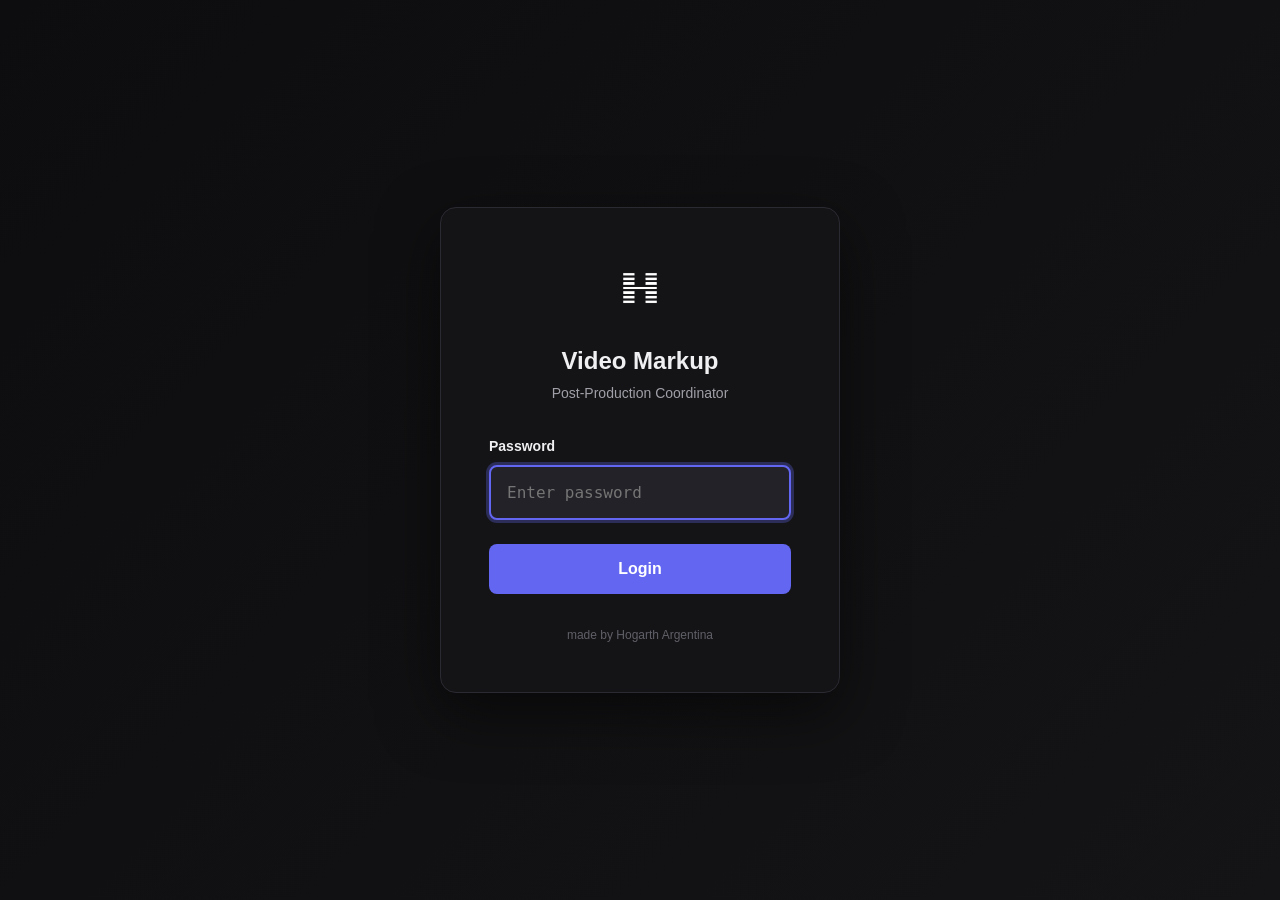
==== index.html @ db8a1528 "Update credit text to 'made by Hogarth Argentina' - Simplified credit from 'Production Team - Hogart" ====
<!DOCTYPE html>
<html lang="en">
<head>
    <meta charset="UTF-8">
    <meta name="viewport" content="width=device-width, initial-scale=1.0">
    <title>Video Markup - Post-Production Coordinator</title>
    
    <!-- Favicon -->
    <link rel="icon" type="image/png" href="HogarthIsologo.png">
    
    <!-- Fonts (Local) -->
    <link rel="stylesheet" href="css/fonts.css">
    
    <!-- Styles -->
    <link rel="stylesheet" href="css/main.css">
    <link rel="stylesheet" href="css/video-player.css">
    <link rel="stylesheet" href="css/snapshot-cards.css">
    <link rel="stylesheet" href="css/drawing-tools.css">
</head>
<body>
    <!-- Login Overlay -->
    <div id="loginOverlay" class="login-overlay" hidden>
        <div class="login-container">
            <div class="login-header">
                <img src="HogarthIsologo.png" alt="Hogarth" class="login-logo">
                <h1>Video Markup</h1>
                <p>Post-Production Coordinator</p>
            </div>
            <form id="loginForm" class="login-form">
                <div class="login-field">
                    <label for="loginPassword">Password</label>
                    <input 
                        type="password" 
                        id="loginPassword" 
                        placeholder="Enter password" 
                        autocomplete="current-password"
                        required
                    >
                </div>
                <div id="loginError" class="login-error" style="display: none;"></div>
                <button type="submit" id="loginBtn" class="login-btn">Login</button>
            </form>
            <div class="login-footer">
                <p>made by Hogarth Argentina</p>
            </div>
        </div>
    </div>

    <!-- App Content (Hidden until authenticated) -->
    <div id="appContent" hidden>
    <!-- Header -->
    <header class="app-header">
        <div class="header-left">
            <div class="logo">
                <img src="HogarthIsologo.png" alt="Hogarth" class="logo-img">
                <span>Video Markup</span>
            </div>
            <div class="project-dropdown" id="projectDropdown">
                <button class="project-dropdown-btn" id="projectDropdownBtn">
                    <span class="project-name" id="projectName">No project loaded</span>
                    <svg viewBox="0 0 24 24" fill="none" stroke="currentColor" stroke-width="2">
                        <polyline points="6 9 12 15 18 9"></polyline>
                    </svg>
                </button>
                <div class="project-dropdown-menu" id="projectDropdownMenu" hidden>
                    <div class="dropdown-header">Projects</div>
                    <div class="dropdown-list" id="projectList">
                        <div class="dropdown-empty">No saved projects</div>
                    </div>
                    <div class="dropdown-divider"></div>
                    <button class="dropdown-item dropdown-item-new" id="newProjectBtn">
                        <svg viewBox="0 0 24 24" fill="none" stroke="currentColor" stroke-width="2">
                            <line x1="12" y1="5" x2="12" y2="19"></line>
                            <line x1="5" y1="12" x2="19" y2="12"></line>
                        </svg>
                        New Project
                    </button>
                </div>
            </div>
            <div class="video-metadata" id="videoMetadata" hidden>
                <span class="metadata-item" id="metadataResolution"></span>
                <span class="metadata-item" id="metadataAspectRatio"></span>
                <span class="metadata-item" id="metadataFps"></span>
                <span class="metadata-item" id="metadataChannels"></span>
                <span class="metadata-item" id="metadataSize"></span>
                <span class="metadata-item" id="metadataCodec"></span>
            </div>
        </div>
        <div class="header-right">
            <span class="header-credit">made by Hogarth Argentina</span>
            <button class="btn btn-secondary" id="faqBtn">
                <svg viewBox="0 0 24 24" fill="none" stroke="currentColor" stroke-width="2">
                    <circle cx="12" cy="12" r="10"></circle>
                    <path d="M9.09 9a3 3 0 0 1 5.82 1c0 2-3 2-3 4"></path>
                    <line x1="12" y1="17" x2="12.01" y2="17"></line>
                </svg>
                FAQ
            </button>
            <button class="btn btn-secondary" id="editTagsBtn">
                <svg viewBox="0 0 24 24" fill="none" stroke="currentColor" stroke-width="2">
                    <path d="M20.59 13.41l-7.17 7.17a2 2 0 0 1-2.83 0L2 12V2h10l8.59 8.59a2 2 0 0 1 0 2.82z"></path>
                    <line x1="7" y1="7" x2="7.01" y2="7"></line>
                </svg>
                Tags
            </button>
            <span class="header-divider"></span>
            <button class="btn btn-secondary" id="importProjectBtn" title="Import a shared project (.zip)">
                <svg viewBox="0 0 24 24" fill="none" stroke="currentColor" stroke-width="2">
                    <path d="M21 15v4a2 2 0 0 1-2 2H5a2 2 0 0 1-2-2v-4"></path>
                    <polyline points="7 10 12 15 17 10"></polyline>
                    <line x1="12" y1="15" x2="12" y2="3"></line>
                </svg>
                Import
            </button>
            <input type="file" id="importProjectInput" accept=".zip" hidden>
            <button class="btn btn-secondary" id="exportProjectBtn" disabled title="Export project as .zip to share">
                <svg viewBox="0 0 24 24" fill="none" stroke="currentColor" stroke-width="2">
                    <path d="M21 15v4a2 2 0 0 1-2 2H5a2 2 0 0 1-2-2v-4"></path>
                    <polyline points="17 8 12 3 7 8"></polyline>
                    <line x1="12" y1="3" x2="12" y2="15"></line>
                </svg>
                Share
            </button>
            <span class="header-divider"></span>
            <button class="btn btn-primary" id="exportPdfBtn" disabled>
                <svg viewBox="0 0 24 24" fill="none" stroke="currentColor" stroke-width="2">
                    <path d="M14 2H6a2 2 0 0 0-2 2v16a2 2 0 0 0 2 2h12a2 2 0 0 0 2-2V8z"></path>
                    <polyline points="14 2 14 8 20 8"></polyline>
                    <line x1="16" y1="13" x2="8" y2="13"></line>
                    <line x1="16" y1="17" x2="8" y2="17"></line>
                    <polyline points="10 9 9 9 8 9"></polyline>
                </svg>
                Export PDF
            </button>
        </div>
    </header>

    <!-- Main Content -->
    <main class="app-main">
        <!-- Video Section -->
        <section class="video-section">
            <!-- Upload Area (shown when no video) -->
            <div class="upload-area" id="uploadArea">
                <div class="upload-content">
                    <img src="HogarthIsologo.png" alt="Hogarth" class="upload-icon">
                    <h2>Drop your video here</h2>
                    <p>or click to browse</p>
                    <span class="upload-hint">Supports MP4, WebM, MOV, AVI, ProRes, MKV, and more</span>
                </div>
                <input type="file" id="videoInput" accept="video/*,.avi,.mov,.mp4,.webm,.mkv,.m4v,.mpg,.mpeg,.wmv,.flv,.3gp" hidden>
            </div>

            <!-- Video Player (shown when video loaded) -->
            <div class="video-player-container" id="videoPlayerContainer" hidden>
                <div class="video-top-row">
                    <div class="video-wrapper">
                        <video id="videoPlayer" preload="metadata"></video>
                        <img id="snapshotOverlay" class="snapshot-overlay" hidden>
                        <canvas id="mainDrawingCanvas"></canvas>
                    </div>

                    <!-- Comment panel (between video and snapshots, same height as video area) -->
                    <aside class="comment-between-panel">
                        <div class="panel-label">Comment</div>
                        <div class="quick-comment-bar-enhanced comment-between">
                            <div id="commentInputInline" class="comment-input-rich-full" contenteditable="true" data-placeholder="Leave a comment here..."></div>
                        </div>
                    </aside>
                </div>
                
                <!-- Compact Tool Panels (Always Visible) -->
                <div class="compact-panels-container">
                    <!-- Tools & Actions Panel (Merged) -->
                    <div class="compact-panel panel-tools-actions">
                        <div class="panel-label">Tools & Actions</div>
                        <div class="panel-content">
                            <button class="tool-btn active" data-tool="select" data-tooltip="Select and move objects on the canvas. Click objects to select them, drag to reposition." data-shortcut="V">
                                <svg viewBox="0 0 24 24" fill="none" stroke="currentColor" stroke-width="2">
                                    <path d="M3 3l7.07 16.97 2.51-7.39 7.39-2.51L3 3z"></path>
                                </svg>
                            </button>
                            <button class="tool-btn" data-tool="draw" data-tooltip="Freehand drawing tool. Click and drag to draw lines and sketches." data-shortcut="B">
                                <svg viewBox="0 0 24 24" fill="none" stroke="currentColor" stroke-width="2">
                                    <path d="M12 19l7-7 3 3-7 7-3-3z"></path>
                                    <path d="M18 13l-1.5-7.5L2 2l3.5 14.5L13 18l5-5z"></path>
                                </svg>
                            </button>
                            <button class="tool-btn" data-tool="rect" data-tooltip="Draw rectangles. Click and drag to create rectangular shapes." data-shortcut="R">
                                <svg viewBox="0 0 24 24" fill="none" stroke="currentColor" stroke-width="2">
                                    <rect x="3" y="3" width="18" height="18" rx="2" ry="2"></rect>
                                </svg>
                            </button>
                            <button class="tool-btn" data-tool="circle" data-tooltip="Draw circles and ellipses. Click and drag to create circular shapes." data-shortcut="C">
                                <svg viewBox="0 0 24 24" fill="none" stroke="currentColor" stroke-width="2">
                                    <circle cx="12" cy="12" r="10"></circle>
                                </svg>
                            </button>
                            <button class="tool-btn" data-tool="arrow" data-tooltip="Draw arrows to point at specific areas. Click and drag to create directional arrows." data-shortcut="A">
                                <svg viewBox="0 0 24 24" fill="none" stroke="currentColor" stroke-width="2">
                                    <line x1="5" y1="12" x2="19" y2="12"></line>
                                    <polyline points="12 5 19 12 12 19"></polyline>
                                </svg>
                            </button>
                            <button class="tool-btn" data-tool="text" data-tooltip="Add text annotations. Click anywhere to place text and start typing." data-shortcut="T">
                                <svg viewBox="0 0 24 24" fill="none" stroke="currentColor" stroke-width="2">
                                    <polyline points="4 7 4 4 20 4 20 7"></polyline>
                                    <line x1="12" y1="4" x2="12" y2="20"></line>
                                </svg>
                            </button>
                            <button class="tool-btn" data-tool="eraser" data-tooltip="Delete individual objects. Click on any shape, line, or text to remove it." data-shortcut="E">
                                <svg viewBox="0 0 24 24" fill="none" stroke="currentColor" stroke-width="2">
                                    <path d="M20 20H7L3 16l10-10 7 7-3 3z"></path>
                                    <path d="M7 16l3 3"></path>
                                </svg>
                            </button>
                            
                            <div class="panel-divider"></div>
                            
                            <button class="action-btn-inline" id="uploadReferenceInlineBtn" data-tooltip="Import a reference image to overlay on the video for comparison or tracing.">
                                <svg viewBox="0 0 24 24" fill="none" stroke="currentColor" stroke-width="2">
                                    <rect x="3" y="3" width="18" height="18" rx="2" ry="2"></rect>
                                    <circle cx="8.5" cy="8.5" r="1.5"></circle>
                                    <polyline points="21 15 16 10 5 21"></polyline>
                                </svg>
                            </button>
                            <input type="file" id="referenceImageInputInline" accept="image/*" hidden>
                            <button class="action-btn-inline" id="undoBtnInline" data-tooltip="Undo the last drawing action. Removes the most recently added object.">
                                <svg viewBox="0 0 24 24" fill="none" stroke="currentColor" stroke-width="2">
                                    <path d="M3 7v6h6"></path>
                                    <path d="M21 17a9 9 0 0 0-9-9 9 9 0 0 0-6 2.3L3 13"></path>
                                </svg>
                            </button>
                            <button class="action-btn-inline" id="clearBtnInline" data-tooltip="Clear all drawings and annotations from the current snapshot.">
                                <svg viewBox="0 0 24 24" fill="none" stroke="currentColor" stroke-width="2">
                                    <polyline points="3 6 5 6 21 6"></polyline>
                                    <path d="M19 6v14a2 2 0 0 1-2 2H7a2 2 0 0 1-2-2V6"></path>
                                </svg>
                            </button>
                        </div>
                        <div class="brush-size-inline">
                            <span id="brushSizeValueInline">6</span>px
                            <input type="range" id="brushSizeInline" min="1" max="20" value="6">
                        </div>
                    </div>

                    <!-- Colors Panel -->
                    <div class="compact-panel panel-colors">
                        <div class="panel-label">Colors & Opacity</div>
                        <div class="panel-content">
                            <div class="color-swatches-inline">
                                <button class="color-swatch active" data-color="#ff3b3b" style="background:#ff3b3b" title="Red"></button>
                                <button class="color-swatch" data-color="#ff6b35" style="background:#ff6b35" title="Orange"></button>
                                <button class="color-swatch" data-color="#ffcc00" style="background:#ffcc00" title="Yellow"></button>
                                <button class="color-swatch" data-color="#10dc78" style="background:#10dc78" title="Lime"></button>
                                <button class="color-swatch" data-color="#00d68f" style="background:#00d68f" title="Green"></button>
                                <button class="color-swatch" data-color="#00d4ff" style="background:#00d4ff" title="Cyan"></button>
                                <button class="color-swatch" data-color="#0095ff" style="background:#0095ff" title="Blue"></button>
                                <button class="color-swatch" data-color="#9b59b6" style="background:#9b59b6" title="Purple"></button>
                                <button class="color-swatch" data-color="#ff10f0" style="background:#ff10f0" title="Pink"></button>
                                <button class="color-swatch" data-color="#ffffff" style="background:#ffffff" title="White"></button>
                                <button class="color-swatch" data-color="#999999" style="background:#999999" title="Gray"></button>
                                <button class="color-swatch" data-color="#000000" style="background:#000000" title="Black"></button>
                            </div>
                        </div>
                        <div class="opacity-control">
                            <span>Opacity</span>
                            <input type="range" id="opacitySlider" min="0" max="1" step="0.05" value="1">
                            <span id="opacityValue">100%</span>
                        </div>
                    </div>

                    <!-- Tags & Hours Panel -->
                    <div class="compact-panel panel-tags">
                        <div class="panel-label">Tags & Hours</div>
                        <div class="panel-content">
                            <div class="tags-grid-inline">
                                <div class="tag-item">
                                    <button class="tag-btn" data-tag="vfx">VFX</button>
                                    <input type="number" class="tag-hours-input" data-tag="vfx" placeholder="h" min="0" step="0.5">
                                </div>
                                <div class="tag-item">
                                    <button class="tag-btn" data-tag="roto">Roto</button>
                                    <input type="number" class="tag-hours-input" data-tag="roto" placeholder="h" min="0" step="0.5">
                                </div>
                                <div class="tag-item">
                                    <button class="tag-btn" data-tag="3d">3D</button>
                                    <input type="number" class="tag-hours-input" data-tag="3d" placeholder="h" min="0" step="0.5">
                                </div>
                                <div class="tag-item">
                                    <button class="tag-btn" data-tag="comp">Comp</button>
                                    <input type="number" class="tag-hours-input" data-tag="comp" placeholder="h" min="0" step="0.5">
                                </div>
                                <div class="tag-item">
                                    <button class="tag-btn" data-tag="anim">Anim</button>
                                    <input type="number" class="tag-hours-input" data-tag="anim" placeholder="h" min="0" step="0.5">
                                </div>
                                <div class="tag-item">
                                    <button class="tag-btn" data-tag="lighting">Light</button>
                                    <input type="number" class="tag-hours-input" data-tag="lighting" placeholder="h" min="0" step="0.5">
                                </div>
                                <div class="tag-item">
                                    <button class="tag-btn" data-tag="tracking">Track</button>
                                    <input type="number" class="tag-hours-input" data-tag="tracking" placeholder="h" min="0" step="0.5">
                                </div>
                                <div class="tag-item">
                                    <button class="tag-btn" data-tag="fx">FX</button>
                                    <input type="number" class="tag-hours-input" data-tag="fx" placeholder="h" min="0" step="0.5">
                                </div>
                            </div>
                        </div>
                    </div>

                </div>
                
                <!-- Video Controls -->
                <div class="video-controls">
                    <div class="controls-row">
                        <div class="controls-left">
                            <button class="control-btn" id="prevFrameBtn" data-tooltip="Step backward one frame in the video timeline." data-shortcut="←">
                                <svg viewBox="0 0 24 24" fill="none" stroke="currentColor" stroke-width="2">
                                    <polygon points="19 20 9 12 19 4 19 20"></polygon>
                                    <line x1="5" y1="19" x2="5" y2="5"></line>
                                </svg>
                            </button>
                            <button class="control-btn play-btn" id="playPauseBtn" data-tooltip="Play or pause video playback." data-shortcut="Space">
                                <svg class="play-icon" viewBox="0 0 24 24" fill="none" stroke="currentColor" stroke-width="2">
                                    <polygon points="5 3 19 12 5 21 5 3"></polygon>
                                </svg>
                                <svg class="pause-icon" viewBox="0 0 24 24" fill="none" stroke="currentColor" stroke-width="2" hidden>
                                    <rect x="6" y="4" width="4" height="16"></rect>
                                    <rect x="14" y="4" width="4" height="16"></rect>
                                </svg>
                            </button>
                            <button class="control-btn" id="nextFrameBtn" data-tooltip="Step forward one frame in the video timeline." data-shortcut="→">
                                <svg viewBox="0 0 24 24" fill="none" stroke="currentColor" stroke-width="2">
                                    <polygon points="5 4 15 12 5 20 5 4"></polygon>
                                    <line x1="19" y1="5" x2="19" y2="19"></line>
                                </svg>
                            </button>
                            
                            <div class="controls-divider"></div>
                            
                            <button class="control-btn" id="prevMarkerBtn" data-tooltip="Jump to the previous snapshot marker on the timeline." data-shortcut="Shift+↑">
                                <svg viewBox="0 0 24 24" fill="none" stroke="currentColor" stroke-width="2">
                                    <polyline points="18 15 12 9 6 15"></polyline>
                                </svg>
                            </button>
                            <button class="control-btn" id="nextMarkerBtn" data-tooltip="Jump to the next snapshot marker on the timeline." data-shortcut="Shift+↓">
                                <svg viewBox="0 0 24 24" fill="none" stroke="currentColor" stroke-width="2">
                                    <polyline points="6 9 12 15 18 9"></polyline>
                                </svg>
                            </button>
                            
                            <div class="controls-divider"></div>
                            
                            <button class="control-btn" id="loopBtn" data-tooltip="Enable or disable loop playback. When enabled, video restarts automatically.">
                                <svg viewBox="0 0 24 24" fill="none" stroke="currentColor" stroke-width="2">
                                    <polyline points="17 1 21 5 17 9"></polyline>
                                    <path d="M3 11V9a4 4 0 0 1 4-4h14"></path>
                                    <polyline points="7 23 3 19 7 15"></polyline>
                                    <path d="M21 13v2a4 4 0 0 1-4 4H3"></path>
                                </svg>
                            </button>
                            
                            <div class="controls-divider"></div>
                            
                            <div class="safezone-dropdown">
                                <button class="control-btn" id="safezoneBtn" data-tooltip="Show safe area guides for different aspect ratios (9:16, 1:1, 4:5).">
                                    <svg viewBox="0 0 24 24" fill="none" stroke="currentColor" stroke-width="2">
                                        <rect x="7" y="2" width="10" height="20" rx="2" ry="2"></rect>
                                        <line x1="7" y1="6" x2="17" y2="6"></line>
                                        <line x1="7" y1="18" x2="17" y2="18"></line>
                                    </svg>
                                </button>
                                <div class="safezone-menu" id="safezoneMenu" hidden>
                                    <button class="safezone-item" data-ratio="none">None</button>
                                    <button class="safezone-item" data-ratio="9:16">9:16 (Story)</button>
                                    <button class="safezone-item" data-ratio="1:1">1:1 (Square)</button>
                                    <button class="safezone-item" data-ratio="4:5">4:5 (Feed)</button>
                                </div>
                            </div>
                            
                            <div class="controls-divider"></div>
                            
                            <button class="control-btn" id="gridBtn" data-tooltip="Show rule-of-thirds grid overlay with center lines for better composition.">
                                <svg viewBox="0 0 24 24" fill="none" stroke="currentColor" stroke-width="2">
                                    <rect x="3" y="3" width="18" height="18" rx="2" ry="2"></rect>
                                    <line x1="3" y1="9" x2="21" y2="9"></line>
                                    <line x1="3" y1="15" x2="21" y2="15"></line>
                                    <line x1="9" y1="3" x2="9" y2="21"></line>
                                    <line x1="15" y1="3" x2="15" y2="21"></line>
                                </svg>
                            </button>
                            
                            <div class="controls-divider"></div>
                            
                            <div class="channel-dropdown">
                                <button class="control-btn channel-btn-text" id="channelBtn" data-tooltip="View individual color channels (RGB, Red, Green, Blue, Alpha) for technical review.">
                                    <span class="channel-text">CH</span>
                                </button>
                                <div class="channel-menu" id="channelMenu" hidden>
                                    <button class="channel-item active" data-channel="rgb">RGB</button>
                                    <button class="channel-item" data-channel="red">Red</button>
                                    <button class="channel-item" data-channel="green">Green</button>
                                    <button class="channel-item" data-channel="blue">Blue</button>
                                    <button class="channel-item" data-channel="alpha">Alpha</button>
                                </div>
                            </div>
                            
                            <div class="controls-divider"></div>
                            
                            <div class="exposure-control">
                                <svg viewBox="0 0 24 24" fill="none" stroke="currentColor" stroke-width="2" width="18" height="18">
                                    <circle cx="12" cy="12" r="5"></circle>
                                    <line x1="12" y1="1" x2="12" y2="3"></line>
                                    <line x1="12" y1="21" x2="12" y2="23"></line>
                                    <line x1="4.22" y1="4.22" x2="5.64" y2="5.64"></line>
                                    <line x1="18.36" y1="18.36" x2="19.78" y2="19.78"></line>
                                    <line x1="1" y1="12" x2="3" y2="12"></line>
                                    <line x1="21" y1="12" x2="23" y2="12"></line>
                                    <line x1="4.22" y1="19.78" x2="5.64" y2="18.36"></line>
                                    <line x1="18.36" y1="5.64" x2="19.78" y2="4.22"></line>
                                </svg>
                                <input type="range" class="exposure-slider" id="exposureSlider" min="-1" max="1" step="0.1" value="0" data-tooltip="Adjust video brightness to reveal details in shadows or highlights.">
                                <button class="exposure-reset-btn" id="exposureResetBtn" data-tooltip="Reset exposure to default (0).">
                                    <svg viewBox="0 0 24 24" fill="none" stroke="currentColor" stroke-width="2" width="14" height="14">
                                        <polyline points="1 4 1 10 7 10"></polyline>
                                        <path d="M3.51 15a9 9 0 1 0 2.13-9.36L1 10"></path>
                                    </svg>
                                </button>
                            </div>
                            
                            <div class="controls-divider"></div>
                            
                            <div class="speed-dropdown">
                                <button class="control-btn speed-btn" id="speedBtn" data-tooltip="Change video playback speed for detailed review or quick scanning.">
                                    <span class="speed-value">1×</span>
                                </button>
                                <div class="speed-menu" id="speedMenu" hidden>
                                    <button class="speed-item" data-speed="0.25">0.25×</button>
                                    <button class="speed-item" data-speed="0.5">0.5×</button>
                                    <button class="speed-item" data-speed="0.75">0.75×</button>
                                    <button class="speed-item active" data-speed="1">1×</button>
                                    <button class="speed-item" data-speed="1.25">1.25×</button>
                                    <button class="speed-item" data-speed="1.5">1.5×</button>
                                    <button class="speed-item" data-speed="2">2×</button>
                                </div>
                            </div>
                        </div>
                        
                        <div class="timecode">
                            <span id="currentTime">00:00:00:00</span>
                            <span class="timecode-separator">/</span>
                            <span id="duration">00:00:00:00</span>
                        </div>
                        
                        <div class="controls-right">
                            <button class="control-btn" id="muteBtn" data-tooltip="Mute or unmute audio. Click to toggle sound on/off.">
                                <svg class="volume-icon" viewBox="0 0 24 24" fill="none" stroke="currentColor" stroke-width="2">
                                    <polygon points="11 5 6 9 2 9 2 15 6 15 11 19 11 5"></polygon>
                                    <path d="M19.07 4.93a10 10 0 0 1 0 14.14M15.54 8.46a5 5 0 0 1 0 7.07"></path>
                                </svg>
                                <svg class="mute-icon" viewBox="0 0 24 24" fill="none" stroke="currentColor" stroke-width="2" hidden>
                                    <polygon points="11 5 6 9 2 9 2 15 6 15 11 19 11 5"></polygon>
                                </svg>
                            </button>
                            <input type="range" class="volume-slider" id="volumeSlider" min="0" max="1" step="0.1" value="1" data-tooltip="Adjust audio volume level.">
                        </div>
                    </div>
                    
                    <!-- Progress Bar -->
                    <div class="progress-container" id="progressContainer">
                        <div class="progress-bar">
                            <div class="progress-filled" id="progressFilled"></div>
                            <div class="progress-handle" id="progressHandle"></div>
                        </div>
                        <div class="snapshot-markers" id="snapshotMarkers"></div>
                    </div>
                    
                </div>
                
            </div>
        </section>

        <!-- Snapshots Sidebar -->
        <aside class="snapshots-sidebar" id="snapshotsSidebar">
            <div class="sidebar-header">
                <h3>Snapshots</h3>
                <div class="sidebar-header-right">
                    <span class="snapshot-count" id="snapshotCount">0</span>
                    <button class="delete-all-btn" id="deleteAllSnapshotsBtn" data-tooltip="Delete all snapshots">
                        <svg viewBox="0 0 24 24" fill="none" stroke="currentColor" stroke-width="2">
                            <polyline points="3 6 5 6 21 6"></polyline>
                            <path d="M19 6v14a2 2 0 0 1-2 2H7a2 2 0 0 1-2-2V6m3 0V4a2 2 0 0 1 2-2h4a2 2 0 0 1 2 2v2"></path>
                            <line x1="10" y1="11" x2="10" y2="17"></line>
                            <line x1="14" y1="11" x2="14" y2="17"></line>
                        </svg>
                    </button>
                </div>
            </div>
            <div class="snapshots-list" id="snapshotsList">
                <div class="empty-state" id="emptyState">
                    <svg viewBox="0 0 24 24" fill="none" stroke="currentColor" stroke-width="1.5">
                        <rect x="3" y="3" width="18" height="18" rx="2" ry="2"></rect>
                        <circle cx="8.5" cy="8.5" r="1.5"></circle>
                        <polyline points="21 15 16 10 5 21"></polyline>
                    </svg>
                    <p>No snapshots yet</p>
                    <span>Load a video and capture frames</span>
                </div>
            </div>
        </aside>
    </main>

    <!-- Snapshot Modal -->
    <div class="modal-overlay" id="snapshotModal" hidden>
        <div class="modal-content">
            <div class="modal-header">
                <div class="modal-title">
                    <span>Snapshot @ </span>
                    <span class="modal-timecode" id="modalTimecode">00:00:00:00</span>
                </div>
                <button class="modal-close" id="modalClose">
                    <svg viewBox="0 0 24 24" fill="none" stroke="currentColor" stroke-width="2">
                        <line x1="18" y1="6" x2="6" y2="18"></line>
                        <line x1="6" y1="6" x2="18" y2="18"></line>
                    </svg>
                </button>
            </div>
            <div class="modal-body">
                <div class="modal-main">
                    <div class="canvas-container" id="canvasContainer">
                        <canvas id="drawingCanvas"></canvas>
                    </div>
                    <div class="tags-section">
                        <label>Tags & Hours:</label>
                        <div class="tags-bar" id="tagsBar">
                            <div class="tag-item">
                                <button class="tag-btn" data-tag="vfx">VFX</button>
                                <input type="number" class="tag-hours-input" data-tag="vfx" placeholder="hrs" min="0" step="0.5">
                            </div>
                            <div class="tag-item">
                                <button class="tag-btn" data-tag="roto">Rotoscopy</button>
                                <input type="number" class="tag-hours-input" data-tag="roto" placeholder="hrs" min="0" step="0.5">
                            </div>
                            <div class="tag-item">
                                <button class="tag-btn" data-tag="3d">3D</button>
                                <input type="number" class="tag-hours-input" data-tag="3d" placeholder="hrs" min="0" step="0.5">
                            </div>
                            <div class="tag-item">
                                <button class="tag-btn" data-tag="color">Color</button>
                                <input type="number" class="tag-hours-input" data-tag="color" placeholder="hrs" min="0" step="0.5">
                            </div>
                            <div class="tag-item">
                                <button class="tag-btn" data-tag="comp">Composite</button>
                                <input type="number" class="tag-hours-input" data-tag="comp" placeholder="hrs" min="0" step="0.5">
                            </div>
                            <div class="tag-item">
                                <button class="tag-btn" data-tag="cleanup">Cleanup</button>
                                <input type="number" class="tag-hours-input" data-tag="cleanup" placeholder="hrs" min="0" step="0.5">
                            </div>
                            <div class="tag-item">
                                <button class="tag-btn" data-tag="audio">Audio</button>
                                <input type="number" class="tag-hours-input" data-tag="audio" placeholder="hrs" min="0" step="0.5">
                            </div>
                            <div class="tag-item">
                                <button class="tag-btn" data-tag="review">Review</button>
                                <input type="number" class="tag-hours-input" data-tag="review" placeholder="hrs" min="0" step="0.5">
                            </div>
                        </div>
                    </div>
                    <div class="comment-section">
                        <div class="comment-header">
                            <label for="commentInput">Comment:</label>
                            <div class="comment-color-picker">
                                <span class="color-hint">Select text then pick color:</span>
                                <button class="comment-color-btn" data-color="#f0f0f2" style="background:#f0f0f2" title="White (default)"></button>
                                <button class="comment-color-btn" data-color="#ff3b3b" style="background:#ff3b3b" title="Red"></button>
                                <button class="comment-color-btn" data-color="#ffcc00" style="background:#ffcc00" title="Yellow"></button>
                                <button class="comment-color-btn" data-color="#00d68f" style="background:#00d68f" title="Green"></button>
                                <button class="comment-color-btn" data-color="#0095ff" style="background:#0095ff" title="Blue"></button>
                                <button class="comment-color-btn" data-color="#9b59b6" style="background:#9b59b6" title="Purple"></button>
                                <button class="comment-color-btn" data-color="#ff9ff3" style="background:#ff9ff3" title="Pink"></button>
                            </div>
                        </div>
                        <div id="commentInput" class="comment-input-rich" contenteditable="true" data-placeholder="Add notes about this shot..."></div>
                    </div>
                </div>
                <div class="modal-sidebar">
                    <div class="tools-panel">
                        <h4>Tools</h4>
                        <div class="tools-grid">
                            <button class="tool-btn active" data-tool="select" title="Select (V)">
                                <svg viewBox="0 0 24 24" fill="none" stroke="currentColor" stroke-width="2">
                                    <path d="M3 3l7.07 16.97 2.51-7.39 7.39-2.51L3 3z"></path>
                                </svg>
                            </button>
                            <button class="tool-btn" data-tool="draw" title="Draw (B)">
                                <svg viewBox="0 0 24 24" fill="none" stroke="currentColor" stroke-width="2">
                                    <path d="M12 19l7-7 3 3-7 7-3-3z"></path>
                                    <path d="M18 13l-1.5-7.5L2 2l3.5 14.5L13 18l5-5z"></path>
                                    <path d="M2 2l7.586 7.586"></path>
                                    <circle cx="11" cy="11" r="2"></circle>
                                </svg>
                            </button>
                            <button class="tool-btn" data-tool="rect" title="Rectangle (R)">
                                <svg viewBox="0 0 24 24" fill="none" stroke="currentColor" stroke-width="2">
                                    <rect x="3" y="3" width="18" height="18" rx="2" ry="2"></rect>
                                </svg>
                            </button>
                            <button class="tool-btn" data-tool="circle" title="Circle (C)">
                                <svg viewBox="0 0 24 24" fill="none" stroke="currentColor" stroke-width="2">
                                    <circle cx="12" cy="12" r="10"></circle>
                                </svg>
                            </button>
                            <button class="tool-btn" data-tool="arrow" title="Arrow (A)">
                                <svg viewBox="0 0 24 24" fill="none" stroke="currentColor" stroke-width="2">
                                    <line x1="5" y1="12" x2="19" y2="12"></line>
                                    <polyline points="12 5 19 12 12 19"></polyline>
                                </svg>
                            </button>
                            <button class="tool-btn" data-tool="text" title="Text (T)">
                                <svg viewBox="0 0 24 24" fill="none" stroke="currentColor" stroke-width="2">
                                    <polyline points="4 7 4 4 20 4 20 7"></polyline>
                                    <line x1="9" y1="20" x2="15" y2="20"></line>
                                    <line x1="12" y1="4" x2="12" y2="20"></line>
                                </svg>
                            </button>
                            <button class="tool-btn" data-tool="eraser" title="Eraser (E)">
                                <svg viewBox="0 0 24 24" fill="none" stroke="currentColor" stroke-width="2">
                                    <path d="M20 20H7L3 16a1 1 0 0 1 0-1.41l9.59-9.59a2 2 0 0 1 2.83 0L20 9.59a2 2 0 0 1 0 2.83L11.41 20"></path>
                                    <line x1="18" y1="13" x2="11" y2="6"></line>
                                </svg>
                            </button>
                        </div>
                        
                        <div class="tool-options">
                            <div class="option-group">
                                <label>Color:</label>
                                <div class="color-swatches" id="colorSwatches">
                                    <button class="color-swatch active" data-color="#ff3b3b" style="background:#ff3b3b"></button>
                                    <button class="color-swatch" data-color="#ffcc00" style="background:#ffcc00"></button>
                                    <button class="color-swatch" data-color="#00d68f" style="background:#00d68f"></button>
                                    <button class="color-swatch" data-color="#0095ff" style="background:#0095ff"></button>
                                    <button class="color-swatch" data-color="#9b59b6" style="background:#9b59b6"></button>
                                    <button class="color-swatch" data-color="#ffffff" style="background:#ffffff"></button>
                                </div>
                            </div>
                            <div class="option-group">
                                <label>Size: <span id="brushSizeValue">4</span>px</label>
                                <input type="range" id="brushSize" min="1" max="20" value="4">
                            </div>
                        </div>
                        
                        <div class="tool-actions">
                            <button class="action-btn" id="uploadReferenceBtn" title="Upload reference image">
                                <svg viewBox="0 0 24 24" fill="none" stroke="currentColor" stroke-width="2">
                                    <rect x="3" y="3" width="18" height="18" rx="2" ry="2"></rect>
                                    <circle cx="8.5" cy="8.5" r="1.5"></circle>
                                    <polyline points="21 15 16 10 5 21"></polyline>
                                </svg>
                                Add Image
                            </button>
                            <input type="file" id="referenceImageInput" accept="image/*" hidden>
                            <button class="action-btn" id="undoBtn" title="Undo (Ctrl+Z)">
                                <svg viewBox="0 0 24 24" fill="none" stroke="currentColor" stroke-width="2">
                                    <path d="M3 7v6h6"></path>
                                    <path d="M21 17a9 9 0 0 0-9-9 9 9 0 0 0-6 2.3L3 13"></path>
                                </svg>
                                Undo
                            </button>
                            <button class="action-btn" id="clearBtn" title="Clear all">
                                <svg viewBox="0 0 24 24" fill="none" stroke="currentColor" stroke-width="2">
                                    <polyline points="3 6 5 6 21 6"></polyline>
                                    <path d="M19 6v14a2 2 0 0 1-2 2H7a2 2 0 0 1-2-2V6m3 0V4a2 2 0 0 1 2-2h4a2 2 0 0 1 2 2v2"></path>
                                </svg>
                                Clear
                            </button>
                        </div>
                    </div>
                </div>
            </div>
            <div class="modal-footer">
                <button class="btn btn-secondary" id="deleteSnapshotBtn">
                    <svg viewBox="0 0 24 24" fill="none" stroke="currentColor" stroke-width="2">
                        <polyline points="3 6 5 6 21 6"></polyline>
                        <path d="M19 6v14a2 2 0 0 1-2 2H7a2 2 0 0 1-2-2V6m3 0V4a2 2 0 0 1 2-2h4a2 2 0 0 1 2 2v2"></path>
                    </svg>
                    Delete Snapshot
                </button>
                <button class="btn btn-primary" id="saveSnapshotBtn">
                    <svg viewBox="0 0 24 24" fill="none" stroke="currentColor" stroke-width="2">
                        <path d="M19 21H5a2 2 0 0 1-2-2V5a2 2 0 0 1 2-2h11l5 5v11a2 2 0 0 1-2 2z"></path>
                        <polyline points="17 21 17 13 7 13 7 21"></polyline>
                        <polyline points="7 3 7 8 15 8"></polyline>
                    </svg>
                    Save & Close
                </button>
            </div>
        </div>
    </div>

    <!-- Toast notifications -->
    <div class="toast-container" id="toastContainer"></div>

    <!-- Tag Editor Modal -->
    <div class="modal-overlay" id="tagEditorModal" hidden>
        <div class="tag-editor-modal">
            <div class="modal-header">
                <h3>Edit Tags</h3>
                <button class="modal-close" id="tagEditorClose">
                    <svg viewBox="0 0 24 24" fill="none" stroke="currentColor" stroke-width="2">
                        <line x1="18" y1="6" x2="6" y2="18"></line>
                        <line x1="6" y1="6" x2="18" y2="18"></line>
                    </svg>
                </button>
            </div>
            <div class="tag-editor-content">
                <p class="tag-editor-description">Select which tags appear in the quick panel (4 max):</p>
                <div class="tag-editor-list" id="tagEditorList">
                    <!-- Tags will be populated here -->
                </div>
                <button class="btn btn-secondary tag-editor-add-btn" id="addTagBtn">
                    <svg viewBox="0 0 24 24" fill="none" stroke="currentColor" stroke-width="2">
                        <circle cx="12" cy="12" r="10"></circle>
                        <line x1="12" y1="8" x2="12" y2="16"></line>
                        <line x1="8" y1="12" x2="16" y2="12"></line>
                    </svg>
                    Add New Tag
                </button>
            </div>
        </div>
    </div>

    <!-- Add New Tag Modal -->
    <div class="modal-overlay" id="addTagModal" hidden>
        <div class="add-tag-modal">
            <div class="modal-header">
                <h3>Add New Tag</h3>
                <button class="modal-close" id="addTagModalClose">
                    <svg viewBox="0 0 24 24" fill="none" stroke="currentColor" stroke-width="2">
                        <line x1="18" y1="6" x2="6" y2="18"></line>
                        <line x1="6" y1="6" x2="18" y2="18"></line>
                    </svg>
                </button>
            </div>
            <div class="add-tag-content">
                <div class="add-tag-field">
                    <label for="newTagName">Tag Name</label>
                    <input type="text" id="newTagName" placeholder="e.g. Color Grading" maxlength="20">
                </div>
                <div class="add-tag-field">
                    <label>Tag Color</label>
                    <div class="tag-color-picker">
                        <button class="tag-color-swatch active" data-color="#ff3b3b" style="background:#ff3b3b" title="Red"></button>
                        <button class="tag-color-swatch" data-color="#ff6b35" style="background:#ff6b35" title="Orange"></button>
                        <button class="tag-color-swatch" data-color="#ffcc00" style="background:#ffcc00" title="Yellow"></button>
                        <button class="tag-color-swatch" data-color="#10dc78" style="background:#10dc78" title="Lime"></button>
                        <button class="tag-color-swatch" data-color="#00d68f" style="background:#00d68f" title="Green"></button>
                        <button class="tag-color-swatch" data-color="#00d4ff" style="background:#00d4ff" title="Cyan"></button>
                        <button class="tag-color-swatch" data-color="#0095ff" style="background:#0095ff" title="Blue"></button>
                        <button class="tag-color-swatch" data-color="#9b59b6" style="background:#9b59b6" title="Purple"></button>
                        <button class="tag-color-swatch" data-color="#ff10f0" style="background:#ff10f0" title="Pink"></button>
                        <button class="tag-color-swatch" data-color="#e91e63" style="background:#e91e63" title="Magenta"></button>
                        <button class="tag-color-swatch" data-color="#795548" style="background:#795548" title="Brown"></button>
                        <button class="tag-color-swatch" data-color="#607d8b" style="background:#607d8b" title="Gray"></button>
                    </div>
                </div>
                <div class="add-tag-preview">
                    <span class="preview-label">Preview:</span>
                    <div class="tag-preview-badge">
                        <span class="tag-preview-dot" style="background:#ff3b3b"></span>
                        <span class="tag-preview-text">New Tag</span>
                    </div>
                </div>
            </div>
            <div class="modal-footer">
                <button class="btn btn-secondary" id="cancelAddTagBtn">Cancel</button>
                <button class="btn btn-primary" id="confirmAddTagBtn">Add Tag</button>
            </div>
        </div>
    </div>

    <!-- FAQ Modal -->
    <div class="modal-overlay" id="faqModal" hidden>
        <div class="faq-modal">
            <div class="modal-header">
                <h3>FAQ</h3>
                <button class="modal-close" id="faqClose">
                    <svg viewBox="0 0 24 24" fill="none" stroke="currentColor" stroke-width="2">
                        <line x1="18" y1="6" x2="6" y2="18"></line>
                        <line x1="6" y1="6" x2="18" y2="18"></line>
                    </svg>
                </button>
            </div>
            <div class="faq-content" id="faqContent">
                <p class="faq-intro">
                    Quick guide to the core workflow: capture snapshots, add markups, and track effort with tags &amp; hours.
                </p>

                <details class="faq-item" open>
                    <summary class="faq-q">How do I start?</summary>
                    <div class="faq-a">Click <span class="faq-chip">Import</span> or drop a video into the player. Your work is saved locally in your browser.</div>
                </details>

                <details class="faq-item">
                    <summary class="faq-q">How do snapshots work?</summary>
                    <div class="faq-a">Pause the video, then draw on the frame or add tags/hours. The app creates a snapshot at that timecode and shows it in the right sidebar.</div>
                </details>

                <details class="faq-item">
                    <summary class="faq-q">How do I add markups?</summary>
                    <div class="faq-a">Pick a tool (Draw / Rect / Circle / Arrow / Text) and draw on the video. Use <span class="faq-chip">Select</span> to move/resize objects.</div>
                </details>

                <details class="faq-item">
                    <summary class="faq-q">How do tags &amp; hours work?</summary>
                    <div class="faq-a">Click a tag to activate it (the hours field will focus). Type hours to estimate effort. Tags/hours are saved on the active snapshot and shown on the snapshot card.</div>
                </details>

                <details class="faq-item">
                    <summary class="faq-q">Why do tags reset when I press play?</summary>
                    <div class="faq-a">When playback resumes, the app exits edit mode and clears the tags/hours UI so you don’t accidentally edit a snapshot while watching.</div>
                </details>

                <details class="faq-item">
                    <summary class="faq-q">How do I navigate snapshots?</summary>
                    <div class="faq-a">Use the snapshot list on the right, or use your keyboard: up/down arrows move between snapshots in timeline order.</div>
                </details>

                <details class="faq-item">
                    <summary class="faq-q">How do I delete a snapshot or project?</summary>
                    <div class="faq-a">Press and hold the delete icon until the progress fill completes. Release early to cancel.</div>
                </details>

                <details class="faq-item">
                    <summary class="faq-q">How do I share or export?</summary>
                    <div class="faq-a"><span class="faq-chip">Share</span> exports a project file. <span class="faq-chip">Export PDF</span> generates a report with snapshots, tags/hours, and comments.</div>
                </details>

                <details class="faq-item">
                    <summary class="faq-q">How do I edit the available tags?</summary>
                    <div class="faq-a">Click <span class="faq-chip">Tags</span> in the top bar to open the tag manager.</div>
                </details>
            </div>
        </div>
    </div>

    <!-- Delete All Snapshots Confirmation Modal -->
    <div class="modal-overlay" id="deleteAllModal" hidden>
        <div class="confirmation-modal">
            <div class="modal-header">
                <h3>Delete All Snapshots?</h3>
            </div>
            <div class="modal-body">
                <p>This will permanently delete all snapshots for this project. This action cannot be undone.</p>
            </div>
            <div class="modal-actions">
                <button class="btn btn-secondary" id="cancelDeleteAll">Cancel</button>
                <button class="btn btn-danger" id="confirmDeleteAll">Delete All</button>
            </div>
        </div>
    </div>

    <!-- Custom Tooltip -->
    <div id="customTooltip" class="custom-tooltip" hidden>
        <div class="tooltip-content"></div>
        <div class="tooltip-shortcut"></div>
    </div>
    
    </div><!-- End appContent -->

    <!-- Scripts (Local Libraries) -->
    <script src="libs/fabric.min.js"></script>
    <script src="libs/dexie.js"></script>
    <script src="libs/jspdf.umd.min.js"></script>
    <script src="libs/jszip.min.js"></script>
    
    <!-- Authentication (Load First) -->
    <script src="js/auth.js"></script>
    
    <!-- App Scripts - Core Modules (Load First) -->
    <script src="js/error-handler.js"></script>
    <script src="js/app-state.js"></script>
    <script src="js/canvas-manager.js"></script>
    <script src="js/shape-drawing.js"></script>
    <script src="js/brush-manager.js"></script>

    <!-- App Scripts - Feature Modules (cache-busted for debugging) -->
    <script src="js/storage.js?v=debug-2025-12-23-1"></script>
    <script src="js/video-handler.js?v=debug-2025-12-23-1"></script>
    <script src="js/snapshot-manager.js?v=debug-2025-12-23-1"></script>
    <script src="js/drawing-tool.js?v=debug-2025-12-23-1"></script>
    <script src="js/tag-manager.js?v=debug-2025-12-23-1"></script>
    <script src="js/tag-editor.js?v=debug-2025-12-23-1"></script>
    <script src="js/pdf-exporter.js?v=debug-2025-12-23-1"></script>
    <script src="js/project-sharing.js?v=debug-2025-12-23-1"></script>
    <script src="js/project-manager.js?v=debug-2025-12-23-1"></script>
    <script src="js/faq.js?v=debug-2025-12-23-1"></script>
    <script src="js/app.js?v=debug-2025-12-23-1"></script>

    <script>
      // Debug marker to confirm THIS HTML is what the browser is using
      console.log('[BUILD] index.html buildStamp=debug-2025-12-23-1 location=', window.location.href);
    </script>
</body>
</html>
---- css/fonts.css ----
/**
 * Local Font Definitions
 * For offline standalone use
 */

/* JetBrains Mono - Regular (400) */
@font-face {
    font-family: 'JetBrains Mono';
    font-style: normal;
    font-weight: 400;
    font-display: swap;
    src: url('../fonts/jetbrains-mono-400.woff2') format('woff2');
}

/* JetBrains Mono - Medium (500) */
@font-face {
    font-family: 'JetBrains Mono';
    font-style: normal;
    font-weight: 500;
    font-display: swap;
    src: url('../fonts/jetbrains-mono-500.woff2') format('woff2');
}

/* JetBrains Mono - SemiBold (600) */
@font-face {
    font-family: 'JetBrains Mono';
    font-style: normal;
    font-weight: 600;
    font-display: swap;
    src: url('../fonts/jetbrains-mono-600.woff2') format('woff2');
}

/* Outfit - Light (300) */
@font-face {
    font-family: 'Outfit';
    font-style: normal;
    font-weight: 300;
    font-display: swap;
    src: url('../fonts/outfit-300.woff2') format('woff2');
}

/* Outfit - Regular (400) */
@font-face {
    font-family: 'Outfit';
    font-style: normal;
    font-weight: 400;
    font-display: swap;
    src: url('../fonts/outfit-400.woff2') format('woff2');
}

/* Outfit - Medium (500) */
@font-face {
    font-family: 'Outfit';
    font-style: normal;
    font-weight: 500;
    font-display: swap;
    src: url('../fonts/outfit-500.woff2') format('woff2');
}

/* Outfit - SemiBold (600) */
@font-face {
    font-family: 'Outfit';
    font-style: normal;
    font-weight: 600;
    font-display: swap;
    src: url('../fonts/outfit-600.woff2') format('woff2');
}

/* Outfit - Bold (700) */
@font-face {
    font-family: 'Outfit';
    font-style: normal;
    font-weight: 700;
    font-display: swap;
    src: url('../fonts/outfit-700.woff2') format('woff2');
}
---- css/main.css ----
/* ===========================================
   Video Markup - Main Styles
   =========================================== */

:root {
    /* Colors - Cinematic Dark Theme */
    --bg-primary: #0d0d0f;
    --bg-secondary: #141416;
    --bg-tertiary: #1a1a1e;
    --bg-elevated: #222228;
    --bg-hover: #2a2a32;
    
    --text-primary: #f0f0f2;
    --text-secondary: #a0a0a8;
    --text-muted: #606068;
    
    --accent-primary: #6366f1;
    --accent-secondary: #818cf8;
    --accent-glow: rgba(99, 102, 241, 0.3);
    
    --success: #00d68f;
    --warning: #ffcc00;
    --danger: #ff3b3b;
    --info: #0095ff;
    
    --border-color: #2a2a32;
    --border-subtle: #1f1f24;
    
    /* Tag Colors */
    --tag-vfx: #ff6b6b;
    --tag-roto: #4ecdc4;
    --tag-3d: #a855f7;
    --tag-color: #feca57;
    --tag-comp: #48dbfb;
    --tag-cleanup: #1dd1a1;
    --tag-audio: #ff9ff3;
    --tag-review: #f39c12;
    
    /* Spacing */
    --spacing-xs: 4px;
    --spacing-sm: 8px;
    --spacing-md: 16px;
    --spacing-lg: 24px;
    --spacing-xl: 32px;
    --spacing-2xl: 48px;
    
    /* Typography */
    --font-sans: 'Outfit', -apple-system, BlinkMacSystemFont, sans-serif;
    --font-mono: 'JetBrains Mono', 'SF Mono', monospace;
    
    /* Borders */
    --radius-sm: 4px;
    --radius-md: 8px;
    --radius-lg: 12px;
    --radius-xl: 16px;
    --radius-full: 9999px;
    
    /* Shadows */
    --shadow-sm: 0 1px 2px rgba(0, 0, 0, 0.4);
    --shadow-md: 0 4px 12px rgba(0, 0, 0, 0.5);
    --shadow-lg: 0 8px 24px rgba(0, 0, 0, 0.6);
    --shadow-glow: 0 0 20px var(--accent-glow);
    
    /* Transitions */
    --transition-fast: 150ms ease;
    --transition-normal: 250ms ease;
    --transition-slow: 400ms ease;
    
    /* Layout */
    --header-height: 64px;
    --sidebar-width: 340px;
}

/* Reset */
*, *::before, *::after {
    box-sizing: border-box;
    margin: 0;
    padding: 0;
}

html {
    font-size: 16px;
    -webkit-font-smoothing: antialiased;
    -moz-osx-font-smoothing: grayscale;
}

body {
    font-family: var(--font-sans);
    background: var(--bg-primary);
    color: var(--text-primary);
    line-height: 1.5;
    min-height: 100vh;
    overflow: hidden;
}

/* Scrollbar */
::-webkit-scrollbar {
    width: 8px;
    height: 8px;
}

::-webkit-scrollbar-track {
    background: var(--bg-secondary);
}

::-webkit-scrollbar-thumb {
    background: var(--bg-hover);
    border-radius: var(--radius-full);
}

::-webkit-scrollbar-thumb:hover {
    background: var(--text-muted);
}

/* Selection */
::selection {
    background: var(--accent-primary);
    color: white;
}

/* ===========================================
   Header
   =========================================== */

.app-header {
    height: var(--header-height);
    background: var(--bg-secondary);
    border-bottom: 1px solid var(--border-color);
    display: flex;
    align-items: center;
    justify-content: space-between;
    padding: 0 var(--spacing-lg);
    position: relative;
    z-index: 100000;
}

.header-left {
    display: flex;
    align-items: center;
    gap: var(--spacing-lg);
    flex: 1;
    min-width: 0;
}

.logo {
    display: flex;
    align-items: center;
    gap: var(--spacing-sm);
    color: var(--text-primary);
    font-weight: 600;
    font-size: 1.125rem;
}

.logo svg {
    width: 24px;
    height: 24px;
    color: var(--accent-primary);
}

.logo-img {
    width: 32px;
    height: 32px;
    object-fit: contain;
}

/* Project Dropdown */
.project-dropdown {
    position: relative;
    z-index: 1;
}

.project-dropdown-btn {
    display: flex;
    align-items: center;
    gap: var(--spacing-sm);
    padding: var(--spacing-sm) var(--spacing-md);
    padding-left: var(--spacing-lg);
    margin-left: var(--spacing-md);
    border-left: 1px solid var(--border-color);
    background: transparent;
    border-right: none;
    border-top: none;
    border-bottom: none;
    color: var(--text-secondary);
    font-family: var(--font-sans);
    font-size: 0.875rem;
    cursor: pointer;
    border-radius: var(--radius-md);
    transition: all var(--transition-fast);
}

.project-dropdown-btn:hover {
    background: var(--bg-tertiary);
    color: var(--text-primary);
}

.project-dropdown-btn svg {
    width: 16px;
    height: 16px;
    transition: transform var(--transition-fast);
}

.project-dropdown.open .project-dropdown-btn svg {
    transform: rotate(180deg);
}

.project-name {
    max-width: 200px;
    overflow: hidden;
    text-overflow: ellipsis;
    white-space: nowrap;
}

.project-dropdown-menu {
    position: absolute;
    top: calc(100% + 4px);
    left: 0;
    min-width: 280px;
    background: var(--bg-elevated);
    border: 1px solid var(--border-color);
    border-radius: var(--radius-lg);
    box-shadow: var(--shadow-lg);
    z-index: 10;
    overflow: hidden;
}

/* When portaled to body, use fixed positioning */
body > .project-dropdown-menu {
    position: fixed;
    z-index: 999999;
}

.dropdown-header {
    padding: var(--spacing-sm) var(--spacing-md);
    font-size: 0.6875rem;
    font-weight: 600;
    text-transform: uppercase;
    letter-spacing: 0.05em;
    color: var(--text-muted);
    background: var(--bg-tertiary);
}

.dropdown-list {
    max-height: 240px;
    overflow-y: auto;
}

.dropdown-empty {
    padding: var(--spacing-lg);
    text-align: center;
    color: var(--text-muted);
    font-size: 0.875rem;
}

.dropdown-item {
    display: flex;
    align-items: center;
    gap: var(--spacing-sm);
    width: 100%;
    padding: var(--spacing-sm) var(--spacing-md);
    background: transparent;
    border: none;
    color: var(--text-primary);
    font-family: var(--font-sans);
    font-size: 0.875rem;
    text-align: left;
    cursor: pointer;
    transition: background var(--transition-fast);
}

.dropdown-item:hover {
    background: var(--bg-hover);
}

.dropdown-item svg {
    width: 16px;
    height: 16px;
    color: var(--text-muted);
}

.dropdown-item-new {
    color: var(--accent-primary);
}

.dropdown-item-new svg {
    color: var(--accent-primary);
}

.dropdown-item-active {
    background: var(--accent-glow);
}

.dropdown-item-active::before {
    content: '';
    width: 4px;
    height: 4px;
    background: var(--accent-primary);
    border-radius: 50%;
    margin-right: var(--spacing-xs);
}

.dropdown-divider {
    height: 1px;
    background: var(--border-color);
    margin: var(--spacing-xs) 0;
}

.dropdown-item-info {
    display: flex;
    flex-direction: column;
    flex: 1;
    min-width: 0;
}

.dropdown-item-name {
    overflow: hidden;
    text-overflow: ellipsis;
    white-space: nowrap;
}

.dropdown-item-meta {
    font-size: 0.75rem;
    color: var(--text-muted);
}

.dropdown-item-actions {
    display: flex;
    gap: var(--spacing-xs);
    opacity: 0.5;
    transition: all var(--transition-fast);
}

.dropdown-item:hover .dropdown-item-actions {
    opacity: 1;
}

.dropdown-item-action {
    width: 28px;
    height: 28px;
    padding: 0;
    background: transparent;
    border: none;
    color: var(--text-muted);
    cursor: pointer;
    border-radius: var(--radius-sm);
    transition: all var(--transition-fast);
    display: flex;
    align-items: center;
    justify-content: center;
    position: relative;
    overflow: hidden;
}

.dropdown-item-action svg {
    width: 16px;
    height: 16px;
    position: relative;
    z-index: 2;
}

.dropdown-item-rename:hover {
    background: var(--accent-primary);
    color: white;
}

.dropdown-item-delete:hover {
    background: var(--bg-hover);
    color: var(--text-primary);
}

.dropdown-item-delete.deleting {
    background: rgba(0, 0, 0, 0.7);
}

/* Delete progress animation for project delete */
.dropdown-item-delete .delete-progress {
    position: absolute;
    top: 0;
    left: 0;
    bottom: 0;
    width: 0%;
    background: linear-gradient(90deg, #ff3b3b, #ff0000);
    z-index: 1;
    border-radius: var(--radius-sm);
}

.video-metadata {
    display: flex;
    align-items: center;
    gap: var(--spacing-md);
    color: var(--text-muted);
    font-size: 0.8125rem;
    font-family: var(--font-mono);
    margin-left: var(--spacing-md);
    padding-left: var(--spacing-md);
    border-left: 1px solid var(--border-color);
}

.metadata-item:not(:empty)::after {
    content: "•";
    margin-left: var(--spacing-md);
    color: var(--border-color);
}

.metadata-item:last-child::after {
    content: none;
}

.header-right {
    display: flex;
    align-items: center;
    gap: var(--spacing-md);
}

.header-credit {
    font-size: 0.875rem;
    color: var(--text-secondary);
    opacity: 0.6;
    font-weight: 400;
    margin-right: var(--spacing-sm);
}

.header-divider {
    width: 1px;
    height: 24px;
    background: var(--border-color);
    margin: 0 var(--spacing-xs);
}

/* ===========================================
   Buttons
   =========================================== */

.btn {
    display: inline-flex;
    align-items: center;
    gap: var(--spacing-sm);
    padding: var(--spacing-sm) var(--spacing-md);
    font-family: var(--font-sans);
    font-size: 0.875rem;
    font-weight: 500;
    border: none;
    border-radius: var(--radius-md);
    cursor: pointer;
    transition: all var(--transition-fast);
    white-space: nowrap;
}

.btn svg {
    width: 18px;
    height: 18px;
}

.btn-primary {
    background: var(--accent-primary);
    color: white;
}

.btn-primary:hover:not(:disabled) {
    background: var(--accent-secondary);
    box-shadow: var(--shadow-glow);
}

.btn-primary:disabled {
    opacity: 0.5;
    cursor: not-allowed;
}

.btn-secondary {
    background: var(--bg-tertiary);
    color: var(--text-primary);
    border: 1px solid var(--border-color);
}

.btn-secondary:hover {
    background: var(--bg-hover);
    border-color: var(--text-muted);
}

.btn-danger {
    background: transparent;
    color: var(--danger);
    border: 1px solid var(--danger);
}

.btn-danger:hover {
    background: var(--danger);
    color: white;
}

/* ===========================================
   Main Layout
   =========================================== */

.app-main {
    display: flex;
    height: calc(100vh - var(--header-height));
}

.video-section {
    flex: 1;
    display: flex;
    flex-direction: column;
    padding: var(--spacing-sm);
    overflow-y: auto;
    overflow-x: hidden;
    min-width: 0;
}

.snapshots-sidebar {
    width: var(--sidebar-width);
    background: var(--bg-secondary);
    border-left: 1px solid var(--border-color);
    display: flex;
    flex-direction: column;
    overflow: hidden;
}


.sidebar-header {
    padding: var(--spacing-sm) var(--spacing-lg);
    border-bottom: 1px solid var(--border-color);
    display: flex;
    align-items: center;
    justify-content: space-between;
}

.sidebar-header h3 {
    font-size: 0.875rem;
    font-weight: 600;
    text-transform: uppercase;
    letter-spacing: 0.05em;
    color: var(--text-secondary);
}

.sidebar-header-right {
    display: flex;
    align-items: center;
    gap: var(--spacing-sm);
}

.snapshot-count {
    background: var(--accent-primary);
    color: white;
    font-size: 0.75rem;
    font-weight: 600;
    padding: 2px 8px;
    border-radius: var(--radius-full);
    min-width: 24px;
    text-align: center;
}

.delete-all-btn {
    background: transparent;
    border: none;
    color: var(--text-muted);
    cursor: pointer;
    padding: 4px;
    border-radius: var(--radius-sm);
    display: flex;
    align-items: center;
    justify-content: center;
    transition: all var(--transition-fast);
    width: 28px;
    height: 28px;
}

.delete-all-btn svg {
    width: 16px;
    height: 16px;
}

.delete-all-btn:hover {
    background: var(--bg-tertiary);
    color: var(--text-secondary);
}

.delete-all-btn:active {
    transform: scale(0.95);
}

.snapshots-list {
    flex: 1;
    overflow-y: auto;
    padding: var(--spacing-sm);
}

/* ===========================================
   Empty State
   =========================================== */

.empty-state {
    display: flex;
    flex-direction: column;
    align-items: center;
    justify-content: center;
    height: 100%;
    min-height: 200px;
    text-align: center;
    color: var(--text-muted);
}

.empty-state svg {
    width: 48px;
    height: 48px;
    margin-bottom: var(--spacing-md);
    opacity: 0.5;
}

.empty-state p {
    font-weight: 500;
    color: var(--text-secondary);
    margin-bottom: var(--spacing-xs);
}

.empty-state span {
    font-size: 0.875rem;
}

/* ===========================================
   Login Overlay
   =========================================== */

.login-overlay {
    position: fixed;
    inset: 0;
    background: linear-gradient(135deg, var(--bg-primary) 0%, var(--bg-secondary) 100%);
    display: flex;
    align-items: center;
    justify-content: center;
    z-index: 999999;
    animation: fadeIn 0.3s ease;
}

@keyframes fadeIn {
    from { opacity: 0; }
    to { opacity: 1; }
}

.login-container {
    background: var(--bg-secondary);
    border: 1px solid var(--border-color);
    border-radius: var(--radius-xl);
    padding: var(--spacing-2xl);
    width: 100%;
    max-width: 400px;
    box-shadow: 0 20px 60px rgba(0, 0, 0, 0.5);
    animation: slideUp 0.4s ease;
}

@keyframes slideUp {
    from {
        opacity: 0;
        transform: translateY(20px);
    }
    to {
        opacity: 1;
        transform: translateY(0);
    }
}

.login-header {
    text-align: center;
    margin-bottom: var(--spacing-xl);
}

.login-logo {
    width: 64px;
    height: 64px;
    object-fit: contain;
    margin-bottom: var(--spacing-md);
}

.login-header h1 {
    font-size: 1.5rem;
    font-weight: 600;
    color: var(--text-primary);
    margin: 0 0 var(--spacing-xs) 0;
}

.login-header p {
    font-size: 0.875rem;
    color: var(--text-secondary);
    margin: 0;
}

.login-form {
    display: flex;
    flex-direction: column;
    gap: var(--spacing-lg);
}

.login-field {
    display: flex;
    flex-direction: column;
    gap: var(--spacing-sm);
}

.login-field label {
    font-size: 0.875rem;
    font-weight: 600;
    color: var(--text-primary);
}

.login-field input {
    padding: var(--spacing-md);
    background: var(--bg-tertiary);
    border: 2px solid var(--border-color);
    border-radius: var(--radius-md);
    color: var(--text-primary);
    font-size: 1rem;
    font-family: var(--font-mono);
    transition: all 0.2s ease;
}

.login-field input:focus {
    outline: none;
    border-color: var(--accent-primary);
    background: var(--bg-elevated);
    box-shadow: 0 0 0 3px var(--accent-glow);
}

.login-error {
    padding: var(--spacing-md);
    background: rgba(255, 59, 59, 0.1);
    border: 1px solid var(--danger);
    border-radius: var(--radius-md);
    color: var(--danger);
    font-size: 0.875rem;
    text-align: center;
    animation: shake 0.4s ease;
}

@keyframes shake {
    0%, 100% { transform: translateX(0); }
    25% { transform: translateX(-10px); }
    75% { transform: translateX(10px); }
}

.login-btn {
    padding: var(--spacing-md) var(--spacing-lg);
    background: var(--accent-primary);
    color: white;
    border: none;
    border-radius: var(--radius-md);
    font-size: 1rem;
    font-weight: 600;
    cursor: pointer;
    transition: all 0.2s ease;
}

.login-btn:hover:not(:disabled) {
    background: var(--accent-secondary);
    transform: translateY(-1px);
    box-shadow: 0 4px 12px var(--accent-glow);
}

.login-btn:active:not(:disabled) {
    transform: translateY(0);
}

.login-btn:disabled {
    opacity: 0.6;
    cursor: not-allowed;
}

.login-footer {
    margin-top: var(--spacing-xl);
    text-align: center;
}

.login-footer p {
    font-size: 0.75rem;
    color: var(--text-muted);
    margin: 0;
}

/* ===========================================
   Toast Notifications
   =========================================== */

.toast-container {
    position: fixed;
    bottom: var(--spacing-lg);
    right: var(--spacing-lg);
    z-index: 1000;
    display: flex;
    flex-direction: column;
    gap: var(--spacing-sm);
}

.toast {
    background: var(--bg-elevated);
    color: var(--text-primary);
    padding: var(--spacing-md) var(--spacing-lg);
    border-radius: var(--radius-md);
    border-left: 4px solid var(--accent-primary);
    box-shadow: var(--shadow-lg);
    display: flex;
    align-items: center;
    gap: var(--spacing-md);
    animation: toast-in 0.3s ease;
    max-width: 360px;
}

.toast.toast-success {
    border-left-color: var(--success);
}

.toast.toast-error {
    border-left-color: var(--danger);
}

.toast.toast-warning {
    border-left-color: var(--warning);
}

.toast svg {
    width: 20px;
    height: 20px;
    flex-shrink: 0;
}

.toast-out {
    animation: toast-out 0.3s ease forwards;
}

@keyframes toast-in {
    from {
        opacity: 0;
        transform: translateX(100%);
    }
    to {
        opacity: 1;
        transform: translateX(0);
    }
}

@keyframes toast-out {
    from {
        opacity: 1;
        transform: translateX(0);
    }
    to {
        opacity: 0;
        transform: translateX(100%);
    }
}

/* ===========================================
   Utilities
   =========================================== */

[hidden] {
    display: none !important;
}

.sr-only {
    position: absolute;
    width: 1px;
    height: 1px;
    padding: 0;
    margin: -1px;
    overflow: hidden;
    clip: rect(0, 0, 0, 0);
    border: 0;
}

/* ===========================================
   Loading Spinner
   =========================================== */

.loading-overlay {
    position: fixed;
    inset: 0;
    background: rgba(13, 13, 15, 0.9);
    display: flex;
    align-items: center;
    justify-content: center;
    flex-direction: column;
    gap: var(--spacing-md);
    z-index: 2000;
}

.spinner {
    width: 48px;
    height: 48px;
    border: 3px solid var(--bg-tertiary);
    border-top-color: var(--accent-primary);
    border-radius: 50%;
    animation: spin 0.8s linear infinite;
}

@keyframes spin {
    to {
        transform: rotate(360deg);
    }
}

.loading-text {
    color: var(--text-secondary);
    font-size: 0.875rem;
}

/* ===========================================
   Keyboard Hints
   =========================================== */

.kbd {
    display: inline-flex;
    align-items: center;
    justify-content: center;
    min-width: 20px;
    padding: 2px 6px;
    background: var(--bg-tertiary);
    border: 1px solid var(--border-color);
    border-radius: var(--radius-sm);
    font-family: var(--font-mono);
    font-size: 0.6875rem;
    color: var(--text-muted);
}

/* ===========================================
   Animations
   =========================================== */

@keyframes fadeIn {
    from { opacity: 0; }
    to { opacity: 1; }
}

@keyframes slideUp {
    from { 
        opacity: 0; 
        transform: translateY(10px); 
    }
    to { 
        opacity: 1; 
        transform: translateY(0); 
    }
}

.fade-in {
    animation: fadeIn 0.3s ease;
}

.slide-up {
    animation: slideUp 0.3s ease;
}

/* ===========================================
   Focus States (Accessibility)
   =========================================== */

button:focus-visible,
input:focus-visible,
textarea:focus-visible {
    outline: 2px solid var(--accent-primary);
    outline-offset: 2px;
}

/* ===========================================
   Responsive Adjustments
   =========================================== */

@media (max-width: 1024px) {
    :root {
        --sidebar-width: 280px;
    }
}

@media (max-width: 768px) {
    .app-main {
        flex-direction: column;
    }
    
    .snapshots-sidebar {
        width: 100%;
        max-height: 40vh;
        border-left: none;
        border-top: 1px solid var(--border-color);
    }
    
    .video-section {
        flex: none;
        min-height: 50vh;
    }
    
    .modal-body {
        flex-direction: column;
    }
    
    .modal-sidebar {
        width: 100%;
        border-left: none;
        border-top: 1px solid var(--border-color);
    }
}
---- css/video-player.css ----
/* ===========================================
   Video Player Styles
   =========================================== */

/* Upload Area */
.upload-area {
    flex: 1;
    display: flex;
    align-items: center;
    justify-content: center;
    border: 2px dashed var(--border-color);
    border-radius: var(--radius-xl);
    background: var(--bg-secondary);
    cursor: pointer;
    transition: all var(--transition-normal);
    position: relative;
    overflow: hidden;
}

.upload-area::before {
    content: '';
    position: absolute;
    inset: 0;
    background: radial-gradient(circle at center, var(--accent-glow) 0%, transparent 70%);
    opacity: 0;
    transition: opacity var(--transition-normal);
}

.upload-area:hover,
.upload-area.drag-over {
    border-color: var(--accent-primary);
    background: var(--bg-tertiary);
}

.upload-area:hover::before,
.upload-area.drag-over::before {
    opacity: 1;
}

.upload-content {
    position: relative;
    z-index: 1;
    text-align: center;
    padding: var(--spacing-2xl);
}

.upload-icon {
    width: 80px;
    height: 80px;
    color: var(--accent-primary);
    margin-bottom: var(--spacing-lg);
    opacity: 0.8;
    object-fit: contain;
}

.upload-content h2 {
    font-size: 1.5rem;
    font-weight: 600;
    margin-bottom: var(--spacing-sm);
}

.upload-content p {
    color: var(--text-secondary);
    margin-bottom: var(--spacing-md);
}

.upload-hint {
    font-size: 0.75rem;
    color: var(--text-muted);
    text-transform: uppercase;
    letter-spacing: 0.1em;
}

/* Video Player Container */
.video-player-container {
    flex: 1;
    display: flex;
    flex-direction: column;
    gap: 0;
    min-height: 0;
}

.video-top-row {
    flex: 1;
    min-height: 0;
    display: grid;
    grid-template-columns: minmax(0, 1fr) 320px;
    gap: var(--spacing-sm);
    align-items: stretch;
}

.video-top-row .video-wrapper {
    min-width: 0; /* allow shrink inside grid */
    min-height: 0;
}

.comment-between-panel {
    min-width: 0;
    width: 100%;
    min-height: 0;
    background: var(--bg-secondary);
    border-radius: var(--radius-lg);
    padding: var(--spacing-sm);
    display: flex;
    flex-direction: column;
    gap: var(--spacing-sm);
    overflow: hidden;
}

.quick-comment-bar-enhanced.comment-between {
    margin-top: 0;
    padding: 0;
    background: transparent;
    border-radius: 0;
    flex: 1;
    display: flex;
    min-height: 0;
}

.quick-comment-bar-enhanced.comment-between .comment-input-rich-full {
    flex: 1;
    max-height: none;
    min-height: 0;
}

.video-wrapper {
    flex: 1;
    background: 
        repeating-linear-gradient(
            45deg,
            rgba(255, 255, 255, 0.015),
            rgba(255, 255, 255, 0.015) 10px,
            rgba(255, 255, 255, 0.03) 10px,
            rgba(255, 255, 255, 0.03) 20px
        );
    border: 1px solid var(--border-color);
    border-radius: var(--radius-lg);
    overflow: hidden;
    display: flex;
    align-items: center;
    justify-content: center;
    position: relative;
    min-height: 0;
}

.video-wrapper video {
    position: absolute;
    top: 0;
    left: 0;
    right: 0;
    bottom: 0;
    margin: auto;
    z-index: 1;
    max-width: 100%;
    max-height: 100%;
    width: auto;
    height: auto;
    object-fit: contain;
    background: transparent;
}

.snapshot-overlay {
    position: absolute;
    top: 0;
    left: 0;
    right: 0;
    bottom: 0;
    margin: auto;
    max-width: 100%;
    max-height: 100%;
    width: auto;
    height: auto;
    object-fit: contain;
    z-index: 2;
    pointer-events: none !important;
    user-select: none;
    -webkit-user-drag: none;
}

/* Make sure video is also non-interactive during editing */
.video-wrapper.editing video {
    pointer-events: none !important;
}

.video-wrapper.editing .snapshot-overlay {
    pointer-events: none !important;
}

.video-wrapper canvas {
    position: absolute;
    top: 0;
    left: 0;
    right: 0;
    bottom: 0;
    margin: auto;
    pointer-events: none;
    z-index: 10;
    display: block;
}

.video-wrapper.editing canvas {
    pointer-events: auto !important;
    cursor: crosshair !important;
    z-index: 999 !important;
    touch-action: none;
}

/* Fabric.js creates upper-canvas for interaction */
.video-wrapper.editing .upper-canvas {
    pointer-events: auto !important;
    z-index: 1000 !important;
    cursor: crosshair !important;
    /* Performance optimizations */
    will-change: transform;
    transform: translateZ(0);
}

/* Ensure canvas is always on top and interactive during editing */
.video-wrapper.editing {
    cursor: crosshair;
}

/* Optimize canvas rendering performance */
canvas {
    image-rendering: -webkit-optimize-contrast;
    image-rendering: crisp-edges;
}

/* Support for vertical/portrait videos - handled by object-fit: contain */

/* Video Controls */
.video-controls {
    background: var(--bg-secondary);
    border-radius: var(--radius-lg);
    padding: var(--spacing-md);
    display: flex;
    flex-direction: column;
    gap: var(--spacing-md);
    margin-top: var(--spacing-sm);
}

.controls-row {
    display: flex;
    align-items: center;
    justify-content: space-between;
}

.controls-left,
.controls-right {
    display: flex;
    align-items: center;
    gap: var(--spacing-sm);
}

.control-btn {
    width: 44px;
    height: 44px;
    display: flex;
    align-items: center;
    justify-content: center;
    background: var(--bg-tertiary);
    border: none;
    border-radius: var(--radius-md);
    color: var(--text-primary);
    cursor: pointer;
    transition: all var(--transition-fast);
}

.control-btn:hover {
    background: var(--bg-hover);
    color: var(--accent-primary);
}

.control-btn svg {
    width: 20px;
    height: 20px;
}

.control-btn.play-btn {
    width: 52px;
    height: 52px;
    background: var(--accent-primary);
    border-radius: var(--radius-full);
}

.control-btn.play-btn:hover {
    background: var(--accent-secondary);
    box-shadow: var(--shadow-glow);
}

.control-btn.play-btn svg {
    width: 24px;
    height: 24px;
}

/* Ensure icons are positioned correctly */
.play-btn .play-icon,
.play-btn .pause-icon {
    position: absolute;
    transition: opacity 0.2s ease;
}

.play-btn .play-icon {
    display: block;
}

.play-btn .pause-icon {
    display: none;
}

/* Controls Divider */
.controls-divider {
    width: 1px;
    height: 24px;
    background: var(--border-color);
    margin: 0 var(--spacing-xs);
}

/* Active state for toggle buttons (loop, safezone) */
.control-btn.active {
    background: var(--accent-primary);
    color: white;
}

.control-btn.active:hover {
    background: var(--accent-secondary);
}

/* Safezone Dropdown */
.safezone-dropdown {
    position: relative;
}

.safezone-menu {
    position: absolute;
    bottom: calc(100% + var(--spacing-sm));
    left: 0;
    background: var(--bg-secondary);
    border: 1px solid var(--border-color);
    border-radius: var(--radius-md);
    box-shadow: var(--shadow-lg);
    padding: var(--spacing-xs);
    z-index: 1000;
    min-width: 140px;
}

.safezone-item {
    display: block;
    width: 100%;
    padding: var(--spacing-sm) var(--spacing-md);
    background: transparent;
    border: none;
    border-radius: var(--radius-sm);
    color: var(--text-primary);
    font-family: var(--font-sans);
    font-size: 0.875rem;
    text-align: left;
    cursor: pointer;
    transition: all var(--transition-fast);
}

.safezone-item:hover {
    background: var(--bg-hover);
    color: var(--accent-primary);
}

.safezone-item.active {
    background: var(--accent-primary);
    color: white;
}

/* Safezone Overlay */
.safezone-overlay {
    position: absolute;
    top: 0;
    left: 0;
    width: 100%;
    height: 100%;
    pointer-events: none;
    z-index: 5;
    display: flex;
    align-items: center;
    justify-content: center;
}

.safezone-guide {
    border: 2px dashed rgba(255, 255, 255, 0.5);
    background: transparent;
}

/* Grid Overlay */
.grid-overlay {
    position: absolute;
    pointer-events: none;
    z-index: 5;
    background-image: 
        /* Center horizontal line */
        linear-gradient(0deg, transparent calc(50% - 1px), rgba(255, 255, 255, 0.4) calc(50% - 1px), rgba(255, 255, 255, 0.4) calc(50% + 1px), transparent calc(50% + 1px)),
        /* Center vertical line */
        linear-gradient(90deg, transparent calc(50% - 1px), rgba(255, 255, 255, 0.4) calc(50% - 1px), rgba(255, 255, 255, 0.4) calc(50% + 1px), transparent calc(50% + 1px)),
        /* Rule of thirds horizontal */
        repeating-linear-gradient(0deg, transparent, transparent calc(100% / 3 - 1px), rgba(255, 255, 255, 0.25) calc(100% / 3 - 1px), rgba(255, 255, 255, 0.25) calc(100% / 3)),
        /* Rule of thirds vertical */
        repeating-linear-gradient(90deg, transparent, transparent calc(100% / 3 - 1px), rgba(255, 255, 255, 0.25) calc(100% / 3 - 1px), rgba(255, 255, 255, 0.25) calc(100% / 3));
}

/* Channel View Dropdown */
.channel-dropdown {
    position: relative;
}

.channel-btn-text {
    font-family: var(--font-mono);
    font-weight: 700;
    padding: 0;
}

.channel-text {
    font-size: 0.8125rem;
    letter-spacing: 0.5px;
}

.channel-menu {
    position: absolute;
    bottom: calc(100% + var(--spacing-sm));
    left: 0;
    background: var(--bg-secondary);
    border: 1px solid var(--border-color);
    border-radius: var(--radius-md);
    box-shadow: var(--shadow-lg);
    padding: var(--spacing-xs);
    z-index: 1000;
    min-width: 100px;
}

.channel-item {
    display: block;
    width: 100%;
    padding: var(--spacing-sm) var(--spacing-md);
    background: transparent;
    border: none;
    border-radius: var(--radius-sm);
    color: var(--text-primary);
    font-family: var(--font-sans);
    font-size: 0.875rem;
    text-align: left;
    cursor: pointer;
    transition: all var(--transition-fast);
}

.channel-item:hover {
    background: var(--bg-hover);
    color: var(--accent-primary);
}

.channel-item.active {
    background: var(--accent-primary);
    color: white;
}

/* Exposure Control */
.exposure-control {
    display: flex;
    align-items: center;
    gap: var(--spacing-sm);
    background: var(--bg-tertiary);
    padding: var(--spacing-sm) var(--spacing-md);
    border-radius: var(--radius-md);
}

.exposure-reset-btn {
    display: flex;
    align-items: center;
    justify-content: center;
    width: 28px;
    height: 28px;
    background: transparent;
    border: 1px solid var(--border-color);
    border-radius: var(--radius-sm);
    color: var(--text-secondary);
    cursor: pointer;
    transition: all var(--transition-fast);
}

.exposure-reset-btn:hover {
    background: var(--bg-hover);
    color: var(--accent-primary);
    border-color: var(--accent-primary);
}

.exposure-slider {
    width: 100px;
    height: 4px;
    -webkit-appearance: none;
    appearance: none;
    background: var(--bg-primary);
    border-radius: var(--radius-full);
    outline: none;
    cursor: pointer;
}

.exposure-slider::-webkit-slider-thumb {
    -webkit-appearance: none;
    appearance: none;
    width: 14px;
    height: 14px;
    background: var(--accent-primary);
    border-radius: 50%;
    cursor: pointer;
    transition: all var(--transition-fast);
}

.exposure-slider::-webkit-slider-thumb:hover {
    background: var(--accent-secondary);
    transform: scale(1.1);
}

.exposure-slider::-moz-range-thumb {
    width: 14px;
    height: 14px;
    background: var(--accent-primary);
    border: none;
    border-radius: 50%;
    cursor: pointer;
    transition: all var(--transition-fast);
}

.exposure-slider::-moz-range-thumb:hover {
    background: var(--accent-secondary);
    transform: scale(1.1);
}

/* Playback Speed Dropdown */
.speed-dropdown {
    position: relative;
}

.speed-btn {
    min-width: 60px;
    font-family: var(--font-mono);
    font-size: 0.875rem;
    font-weight: 600;
}

.speed-value {
    display: block;
}

.speed-menu {
    position: absolute;
    bottom: calc(100% + var(--spacing-sm));
    left: 0;
    background: var(--bg-secondary);
    border: 1px solid var(--border-color);
    border-radius: var(--radius-md);
    box-shadow: var(--shadow-lg);
    padding: var(--spacing-xs);
    z-index: 1000;
    min-width: 90px;
}

.speed-item {
    display: block;
    width: 100%;
    padding: var(--spacing-sm) var(--spacing-md);
    background: transparent;
    border: none;
    border-radius: var(--radius-sm);
    color: var(--text-primary);
    font-family: var(--font-mono);
    font-size: 0.875rem;
    text-align: left;
    cursor: pointer;
    transition: all var(--transition-fast);
}

.speed-item:hover {
    background: var(--bg-hover);
    color: var(--accent-primary);
}

.speed-item.active {
    background: var(--accent-primary);
    color: white;
}

/* Timecode Display */
.timecode {
    font-family: var(--font-mono);
    font-size: 1rem;
    font-weight: 500;
    color: var(--text-primary);
    background: var(--bg-tertiary);
    padding: var(--spacing-md);
    border-radius: var(--radius-md);
    display: flex;
    align-items: center;
    gap: var(--spacing-sm);
}

.timecode-separator {
    color: var(--text-muted);
}

/* Volume Controls */
.volume-slider {
    width: 80px;
    height: 4px;
    -webkit-appearance: none;
    appearance: none;
    background: var(--bg-tertiary);
    border-radius: var(--radius-full);
    cursor: pointer;
}

.volume-slider::-webkit-slider-thumb {
    -webkit-appearance: none;
    appearance: none;
    width: 14px;
    height: 14px;
    background: var(--text-primary);
    border-radius: 50%;
    cursor: pointer;
    transition: transform var(--transition-fast);
}

.volume-slider::-webkit-slider-thumb:hover {
    transform: scale(1.2);
}

/* Progress Bar */
.progress-container {
    position: relative;
    padding-top: var(--spacing-sm);
}

.progress-bar {
    height: 8px;
    background: var(--bg-tertiary);
    border-radius: var(--radius-full);
    cursor: pointer;
    position: relative;
    overflow: visible;
}

.progress-filled {
    height: 100%;
    background: linear-gradient(90deg, var(--accent-primary), var(--accent-secondary));
    border-radius: var(--radius-full);
    width: 0%;
    position: relative;
    transition: width 0.1s linear;
}

.progress-handle {
    position: absolute;
    top: 50%;
    right: -8px;
    transform: translateY(-50%);
    width: 16px;
    height: 16px;
    background: white;
    border-radius: 50%;
    box-shadow: var(--shadow-md);
    opacity: 0;
    transition: opacity var(--transition-fast);
}

.progress-bar:hover .progress-handle,
.progress-bar.dragging .progress-handle {
    opacity: 1;
}

/* Snapshot Markers on Timeline */
.snapshot-markers {
    position: absolute;
    top: -4px;
    left: 0;
    right: 0;
    height: 14px;
    pointer-events: none;
}

.snapshot-marker {
    position: absolute;
    top: 0;
    width: 3px;
    height: 14px;
    background: var(--warning);
    border-radius: 1px;
    transform: translateX(-50%);
    cursor: pointer;
    pointer-events: auto;
    transition: transform var(--transition-fast);
}

.snapshot-marker:hover {
    transform: translateX(-50%) scaleY(1.3);
}

.snapshot-marker::after {
    content: '';
    position: absolute;
    top: -4px;
    left: 50%;
    transform: translateX(-50%);
    width: 0;
    height: 0;
    border-left: 4px solid transparent;
    border-right: 4px solid transparent;
    border-bottom: 4px solid var(--warning);
}

/* Capture Button - Inline version */
.capture-btn-inline {
    display: flex;
    align-items: center;
    gap: var(--spacing-sm);
    padding: var(--spacing-sm) var(--spacing-md);
    background: linear-gradient(135deg, var(--accent-primary), #8b5cf6);
    border: none;
    border-radius: var(--radius-md);
    color: white;
    font-family: var(--font-sans);
    font-size: 0.875rem;
    font-weight: 600;
    cursor: pointer;
    transition: all var(--transition-fast);
    white-space: nowrap;
}

.capture-btn-inline svg {
    width: 18px;
    height: 18px;
}

.capture-btn-inline:hover {
    box-shadow: var(--shadow-glow), 0 4px 12px rgba(139, 92, 246, 0.4);
    transform: scale(1.02);
}

/* Keyboard Shortcuts Hint */
.shortcuts-hint {
    display: flex;
    align-items: center;
    justify-content: center;
    gap: var(--spacing-lg);
    padding-top: var(--spacing-sm);
    border-top: 1px solid var(--border-subtle);
    margin-top: var(--spacing-sm);
}

.shortcuts-hint span {
    display: flex;
    align-items: center;
    gap: var(--spacing-xs);
    font-size: 0.75rem;
    color: var(--text-muted);
}

.shortcuts-hint kbd {
    display: inline-flex;
    align-items: center;
    justify-content: center;
    min-width: 22px;
    height: 20px;
    padding: 0 6px;
    background: var(--bg-tertiary);
    border: 1px solid var(--border-color);
    border-radius: var(--radius-sm);
    font-family: var(--font-mono);
    font-size: 0.6875rem;
    color: var(--text-secondary);
}

/* Quick Comment Bar */
.quick-comment-bar-enhanced {
    margin-top: var(--spacing-md);
    padding: var(--spacing-sm);
    background: var(--bg-secondary);
    border-radius: var(--radius-md);
}

/* Desktop-first: keep comment panel beside the video. */

.comment-input-rich-full {
    flex: 1;
    min-height: 60px;
    max-height: 120px;
    overflow-y: auto;
    padding: var(--spacing-sm) var(--spacing-md);
    background: var(--bg-tertiary);
    border: 1px solid var(--border-color);
    border-radius: var(--radius-md);
    color: var(--text-primary);
    font-family: var(--font-sans);
    font-size: 0.875rem;
    line-height: 1.4;
    outline: none;
    transition: border-color var(--transition-fast);
}

.comment-input-rich-full:focus {
    border-color: var(--accent-primary);
}

.comment-input-rich-full:empty::before {
    content: attr(data-placeholder);
    color: var(--text-muted);
    font-style: italic;
}

/* Compact Panels Container */
.compact-panels-container {
    display: flex;
    gap: var(--spacing-md);
    margin-top: var(--spacing-sm);
    flex-wrap: wrap;
}

.compact-panel {
    background: var(--bg-secondary);
    border-radius: var(--radius-md);
    padding: var(--spacing-sm) var(--spacing-md);
    display: flex;
    flex-direction: column;
    gap: var(--spacing-xs);
}

.panel-label {
    font-size: 0.625rem;
    font-weight: 600;
    text-transform: uppercase;
    letter-spacing: 0.05em;
    color: var(--text-muted);
    display: flex;
    align-items: center;
    justify-content: space-between;
    gap: var(--spacing-xs);
}

.panel-content {
    display: flex;
    align-items: center;
    gap: var(--spacing-xs);
    flex-wrap: wrap;
}

/* Colors & Stroke - stack vertically */
.compact-panel:has(.color-swatches-inline) .panel-content {
    flex-direction: column;
    align-items: flex-start;
}

/* Panel Divider */
.panel-divider {
    width: 1px;
    height: 32px;
    background: var(--border-color);
    margin: 0 var(--spacing-xs);
}

/* Custom Tooltip */
.custom-tooltip {
    position: fixed;
    z-index: 999999;
    background: var(--bg-secondary);
    border: 1px solid var(--border-color);
    border-radius: var(--radius-md);
    padding: var(--spacing-sm) var(--spacing-md);
    box-shadow: var(--shadow-lg);
    max-width: 250px;
    pointer-events: none;
    animation: tooltip-fade-in 0.2s ease;
}

.tooltip-content {
    font-size: 0.8125rem;
    line-height: 1.4;
    color: var(--text-primary);
    margin-bottom: 4px;
}

.tooltip-shortcut {
    font-size: 0.6875rem;
    font-family: var(--font-mono);
    color: var(--text-muted);
    padding-top: 4px;
    border-top: 1px solid var(--border-subtle);
}

.tooltip-shortcut:empty {
    display: none;
}

@keyframes tooltip-fade-in {
    from {
        opacity: 0;
        transform: translateY(-4px);
    }
    to {
        opacity: 1;
        transform: translateY(0);
    }
}

/* Colors */
.color-swatches-inline {
    display: flex;
    gap: var(--spacing-xs);
    align-items: center;
    flex-wrap: wrap;
}

/* Opacity Control */
.opacity-control {
    display: flex;
    align-items: center;
    gap: var(--spacing-sm);
    font-size: 0.6875rem;
    color: var(--text-secondary);
    margin-top: var(--spacing-xs);
    padding-top: var(--spacing-xs);
    border-top: 1px solid var(--border-subtle);
}

.opacity-control input[type="range"] {
    flex: 1;
    height: 4px;
    -webkit-appearance: none;
    appearance: none;
    background: var(--bg-primary);
    border-radius: var(--radius-full);
    outline: none;
    cursor: pointer;
}

.opacity-control input[type="range"]::-webkit-slider-thumb {
    -webkit-appearance: none;
    appearance: none;
    width: 14px;
    height: 14px;
    background: var(--accent-primary);
    border-radius: 50%;
    cursor: pointer;
    transition: all var(--transition-fast);
}

.opacity-control input[type="range"]::-webkit-slider-thumb:hover {
    background: var(--accent-secondary);
    transform: scale(1.1);
}

.opacity-control input[type="range"]::-moz-range-thumb {
    width: 14px;
    height: 14px;
    background: var(--accent-primary);
    border: none;
    border-radius: 50%;
    cursor: pointer;
    transition: all var(--transition-fast);
}

.opacity-control input[type="range"]::-moz-range-thumb:hover {
    background: var(--accent-secondary);
    transform: scale(1.1);
}

#opacityValue {
    min-width: 40px;
    text-align: right;
    font-family: var(--font-mono);
}

/* Brush Size Slider */
.brush-size-inline {
    display: flex;
    align-items: center;
    gap: var(--spacing-sm);
    font-size: 0.6875rem;
    color: var(--text-secondary);
    margin-top: var(--spacing-xs);
    width: 100%;
    padding-top: var(--spacing-xs);
    border-top: 1px solid var(--border-subtle);
}

.brush-size-inline input[type="range"] {
    flex: 1;
    min-width: 150px;
}

/* Actions */
.action-btn-inline {
    display: flex;
    align-items: center;
    justify-content: center;
    gap: 6px;
    padding: 6px 10px;
    background: var(--bg-tertiary);
    border: 1px solid var(--border-color);
    border-radius: var(--radius-sm);
    color: var(--text-secondary);
    font-family: var(--font-sans);
    font-size: 0.75rem;
    font-weight: 500;
    cursor: pointer;
    transition: all var(--transition-fast);
}

.action-btn-inline:hover {
    background: var(--bg-hover);
    color: var(--text-primary);
}

.action-btn-inline svg {
    width: 16px;
    height: 16px;
}

/* Tools & Actions Panel - fixed width */
.panel-tools-actions {
    flex: 0 0 auto;
    min-width: 380px;
}

/* Colors Panel - fit content */
.panel-colors {
    flex: 0 0 auto;
}

/* Tags Panel - grows to fill remaining space */
.panel-tags {
    flex: 1 1 auto;
    min-width: 400px;
}

.tags-grid-inline {
    display: grid;
    grid-template-rows: repeat(2, 1fr);
    grid-auto-flow: column;
    grid-auto-columns: 1fr;
    gap: var(--spacing-xs);
    width: 100%;
}

.tag-item {
    display: flex;
    align-items: center;
    gap: var(--spacing-xs);
    min-width: 0;
}

.tag-item .tag-btn {
    flex: 1 1 auto;
    min-width: 0;
    padding: 5px 8px;
    font-size: 0.6875rem;
    white-space: nowrap;
    overflow: hidden;
    text-overflow: ellipsis;
}

.tag-hours-input {
    width: 38px;
    flex-shrink: 0;
    padding: 5px 4px;
    background: var(--bg-tertiary);
    border: 1px solid var(--border-color);
    border-radius: var(--radius-sm);
    color: var(--text-primary);
    font-family: var(--font-mono);
    font-size: 0.6875rem;
    text-align: center;
}

.tag-hours-input:focus {
    outline: none;
    border-color: var(--accent-primary);
}

.tag-hours-input::placeholder {
    font-size: 0.625rem;
}

/* Comment Color Picker (in main comment bar) */
/* Capture Flash Effect */
.video-wrapper.flash::after {
    content: '';
    position: absolute;
    inset: 0;
    background: white;
    animation: flash 0.15s ease-out;
    pointer-events: none;
}

@keyframes flash {
    0% {
        opacity: 0.8;
    }
    100% {
        opacity: 0;
    }
}
---- css/snapshot-cards.css ----
/* ===========================================
   Snapshot Cards Styles
   =========================================== */

/* Snapshot Card */
.snapshot-card {
    position: relative;
    background: var(--bg-tertiary);
    border-radius: var(--radius-lg);
    overflow: hidden;
    margin-bottom: var(--spacing-md);
    cursor: pointer;
    transition: all var(--transition-normal);
    border: 1px solid var(--border-subtle);
}

.snapshot-card:hover {
    border-color: var(--accent-primary);
    transform: translateY(-2px);
    box-shadow: var(--shadow-md);
}

/* Active snapshot highlighting - simple purple stroke */
.snapshot-card.active {
    border-color: var(--accent-primary);
    border-width: 2px;
}

.snapshot-card-thumbnail {
    position: relative;
    aspect-ratio: 16 / 9;
    background: #000;
    overflow: hidden;
}

.snapshot-card-thumbnail img {
    width: 100%;
    height: 100%;
    object-fit: contain;
}

.snapshot-card-thumbnail::after {
    content: '';
    position: absolute;
    inset: 0;
    background: linear-gradient(to top, rgba(0,0,0,0.6) 0%, transparent 50%);
    pointer-events: none;
}

.snapshot-card-number {
    position: absolute;
    top: var(--spacing-sm);
    left: var(--spacing-sm);
    background: rgba(0, 0, 0, 0.75);
    color: white;
    font-family: var(--font-mono);
    font-size: 0.75rem;
    font-weight: 600;
    padding: 2px 6px;
    border-radius: var(--radius-sm);
    z-index: 2;
    backdrop-filter: blur(4px);
}

.snapshot-card-timecode {
    position: absolute;
    bottom: var(--spacing-sm);
    left: var(--spacing-sm);
    font-family: var(--font-mono);
    font-size: 0.75rem;
    font-weight: 500;
    color: white;
    background: rgba(0, 0, 0, 0.7);
    padding: 2px 6px;
    border-radius: var(--radius-sm);
    z-index: 1;
}

.snapshot-card-body {
    padding: var(--spacing-md);
}

.snapshot-card-tags {
    display: flex;
    flex-wrap: wrap;
    gap: var(--spacing-xs);
    margin-bottom: var(--spacing-sm);
}

.snapshot-tag {
    font-size: 0.625rem;
    font-weight: 600;
    text-transform: uppercase;
    letter-spacing: 0.05em;
    padding: 2px 6px;
    border-radius: var(--radius-sm);
    background: var(--bg-hover);
    color: var(--text-secondary);
}

.snapshot-tag[data-tag="vfx"] { background: rgba(255, 107, 107, 0.2); color: var(--tag-vfx); }
.snapshot-tag[data-tag="roto"] { background: rgba(78, 205, 196, 0.2); color: var(--tag-roto); }
.snapshot-tag[data-tag="3d"] { background: rgba(168, 85, 247, 0.2); color: var(--tag-3d); }
.snapshot-tag[data-tag="color"] { background: rgba(254, 202, 87, 0.2); color: var(--tag-color); }
.snapshot-tag[data-tag="comp"] { background: rgba(72, 219, 251, 0.2); color: var(--tag-comp); }
.snapshot-tag[data-tag="cleanup"] { background: rgba(29, 209, 161, 0.2); color: var(--tag-cleanup); }
.snapshot-tag[data-tag="audio"] { background: rgba(255, 159, 243, 0.2); color: var(--tag-audio); }
.snapshot-tag[data-tag="review"] { background: rgba(243, 156, 18, 0.2); color: var(--tag-review); }

.snapshot-card-comment {
    font-size: 0.8125rem;
    color: var(--text-secondary);
    line-height: 1.4;
    display: -webkit-box;
    -webkit-line-clamp: 2;
    -webkit-box-orient: vertical;
    overflow: hidden;
}

.snapshot-card-comment:empty::before {
    content: 'No comment';
    font-style: italic;
    color: var(--text-muted);
}

/* Delete button on card */
.snapshot-card-delete {
    position: absolute;
    top: var(--spacing-sm);
    right: var(--spacing-sm);
    width: 28px;
    height: 28px;
    display: flex;
    align-items: center;
    justify-content: center;
    background: rgba(0, 0, 0, 0.7);
    border: none;
    border-radius: var(--radius-sm);
    color: var(--text-secondary);
    cursor: pointer;
    opacity: 0;
    transition: all var(--transition-fast);
    z-index: 2;
    overflow: hidden;
}

.snapshot-card:hover .snapshot-card-delete {
    opacity: 1;
}

/* Grey hover - no red */
.snapshot-card-delete:hover {
    background: var(--bg-hover);
    color: var(--text-primary);
}

/* Keep grey background even when deleting */
.snapshot-card-delete.deleting {
    background: rgba(0, 0, 0, 0.7);
}

.snapshot-card-delete svg {
    width: 16px;
    height: 16px;
    position: relative;
    z-index: 2;
    pointer-events: none;
}

.delete-progress {
    position: absolute;
    top: 0;
    left: 0;
    bottom: 0;
    width: 0%;
    background: linear-gradient(90deg, #ff3b3b, #ff0000);
    z-index: 1;
    border-radius: var(--radius-sm);
}

@keyframes deleteProgress {
    from {
        width: 0%;
    }
    to {
        width: 100%;
    }
}

/* Has markup indicator */
.snapshot-card.has-markup .snapshot-card-thumbnail::before {
    content: '';
    position: absolute;
    top: var(--spacing-sm);
    right: var(--spacing-sm);
    width: 8px;
    height: 8px;
    background: var(--accent-primary);
    border-radius: 50%;
    z-index: 1;
    box-shadow: 0 0 8px var(--accent-primary);
}

/* ===========================================
   Modal Styles
   =========================================== */

.modal-overlay {
    position: fixed;
    inset: 0;
    background: rgba(0, 0, 0, 0.85);
    display: flex;
    align-items: center;
    justify-content: center;
    z-index: 1000;
    padding: var(--spacing-lg);
    animation: modal-fade-in 0.2s ease;
}

@keyframes modal-fade-in {
    from {
        opacity: 0;
    }
    to {
        opacity: 1;
    }
}

.modal-content {
    background: var(--bg-secondary);
    border-radius: var(--radius-xl);
    width: 100%;
    max-width: 1200px;
    max-height: 90vh;
    display: flex;
    flex-direction: column;
    overflow: hidden;
    animation: modal-scale-in 0.25s ease;
    box-shadow: var(--shadow-lg);
}

@keyframes modal-scale-in {
    from {
        opacity: 0;
        transform: scale(0.95);
    }
    to {
        opacity: 1;
        transform: scale(1);
    }
}

.modal-header {
    display: flex;
    align-items: center;
    justify-content: space-between;
    padding: var(--spacing-md) var(--spacing-lg);
    border-bottom: 1px solid var(--border-color);
}

.modal-title {
    font-size: 1rem;
    font-weight: 500;
    color: var(--text-secondary);
}

.modal-timecode {
    font-family: var(--font-mono);
    font-weight: 600;
    color: var(--text-primary);
}

.modal-close {
    width: 36px;
    height: 36px;
    display: flex;
    align-items: center;
    justify-content: center;
    background: transparent;
    border: none;
    border-radius: var(--radius-md);
    color: var(--text-secondary);
    cursor: pointer;
    transition: all var(--transition-fast);
}

.modal-close:hover {
    background: var(--bg-hover);
    color: var(--text-primary);
}

.modal-close svg {
    width: 20px;
    height: 20px;
}

.modal-body {
    flex: 1;
    display: flex;
    overflow: hidden;
    min-height: 0;
}

.modal-main {
    flex: 1;
    display: flex;
    flex-direction: column;
    padding: var(--spacing-lg);
    overflow-y: auto;
    gap: var(--spacing-lg);
}

.modal-sidebar {
    width: 220px;
    background: var(--bg-tertiary);
    border-left: 1px solid var(--border-color);
    padding: var(--spacing-md);
    overflow-y: auto;
}

/* Canvas Container */
.canvas-container {
    background: #000;
    border-radius: var(--radius-lg);
    overflow: hidden;
    position: relative;
    display: flex;
    align-items: center;
    justify-content: center;
    min-height: 400px;
}

.canvas-container canvas {
    max-width: 100%;
    max-height: 100%;
}

/* Tags Section */
.tags-section {
    display: flex;
    flex-direction: column;
    gap: var(--spacing-sm);
}

.tags-section label {
    font-size: 0.75rem;
    font-weight: 600;
    text-transform: uppercase;
    letter-spacing: 0.05em;
    color: var(--text-secondary);
}

.tags-bar {
    display: grid;
    grid-template-columns: repeat(2, 1fr);
    gap: var(--spacing-sm);
}

@media (min-width: 1100px) {
    .tags-bar {
        grid-template-columns: repeat(4, 1fr);
    }
}

.tag-btn {
    font-size: 0.75rem;
    font-weight: 600;
    padding: var(--spacing-sm) var(--spacing-md);
    border-radius: var(--radius-full);
    background: var(--bg-tertiary);
    border: 1px solid var(--border-color);
    color: var(--text-secondary);
    cursor: pointer;
    transition: all var(--transition-fast);
}

.tag-btn:hover {
    border-color: var(--text-muted);
    color: var(--text-primary);
}

.tag-btn.active {
    border-color: transparent;
}

.tag-btn[data-tag="vfx"].active { background: var(--tag-vfx); color: white; }
.tag-btn[data-tag="roto"].active { background: var(--tag-roto); color: #0d1f1e; }
.tag-btn[data-tag="3d"].active { background: var(--tag-3d); color: white; }
.tag-btn[data-tag="color"].active { background: var(--tag-color); color: #1a1500; }
.tag-btn[data-tag="comp"].active { background: var(--tag-comp); color: #0a1a1e; }
.tag-btn[data-tag="cleanup"].active { background: var(--tag-cleanup); color: #0d1f1e; }
.tag-btn[data-tag="audio"].active { background: var(--tag-audio); color: #1a0d18; }
.tag-btn[data-tag="review"].active { background: var(--tag-review); color: white; }

/* Tag with hours */
.tag-item {
    display: flex;
    align-items: center;
    gap: var(--spacing-xs);
}

.tag-item .tag-btn {
    flex: 1;
}

.tag-hours-input {
    width: 54px;
    padding: 6px 4px;
    background: var(--bg-secondary);
    border: 1px solid var(--border-color);
    border-radius: var(--radius-sm);
    color: var(--text-primary);
    font-family: var(--font-mono);
    font-size: 0.75rem;
    text-align: center;
    opacity: 0.3;
    transition: all var(--transition-fast);
}

.tag-item:has(.tag-btn.active) .tag-hours-input {
    opacity: 1;
    background: var(--bg-tertiary);
}

.tag-hours-input:focus {
    outline: none;
    border-color: var(--accent-primary);
    opacity: 1;
}

.tag-hours-input::placeholder {
    color: var(--text-muted);
}

/* Hide spin buttons on number inputs */
.tag-hours-input::-webkit-outer-spin-button,
.tag-hours-input::-webkit-inner-spin-button {
    -webkit-appearance: none;
    margin: 0;
}

.tag-hours-input[type=number] {
    -moz-appearance: textfield;
}

/* Comment Section */
.comment-section {
    display: flex;
    flex-direction: column;
    gap: var(--spacing-sm);
}

.comment-header {
    display: flex;
    align-items: center;
    justify-content: space-between;
}

.comment-section label {
    font-size: 0.75rem;
    font-weight: 600;
    text-transform: uppercase;
    letter-spacing: 0.05em;
    color: var(--text-secondary);
}

.comment-color-picker {
    display: flex;
    align-items: center;
    gap: 6px;
}

.comment-color-btn {
    width: 20px;
    height: 20px;
    border-radius: 50%;
    border: 2px solid transparent;
    cursor: pointer;
    transition: all var(--transition-fast);
    position: relative;
}

.comment-color-btn:hover {
    transform: scale(1.15);
}

.comment-color-btn:active {
    transform: scale(0.9);
}

.comment-color-btn[data-color="#f0f0f2"] {
    border-color: var(--border-color);
}

.comment-input-rich {
    width: 100%;
    min-height: 100px;
    max-height: 200px;
    padding: var(--spacing-md);
    background: var(--bg-tertiary);
    border: 1px solid var(--border-color);
    border-radius: var(--radius-md);
    color: var(--text-primary);
    font-family: var(--font-sans);
    font-size: 0.9375rem;
    line-height: 1.5;
    overflow-y: auto;
    transition: border-color var(--transition-fast);
}

.comment-input-rich:focus {
    outline: none;
    border-color: var(--accent-primary);
}

.comment-input-rich:empty::before {
    content: attr(data-placeholder);
    color: var(--text-muted);
    pointer-events: none;
}

.comment-input-rich span {
    white-space: pre-wrap;
}

.color-hint {
    font-size: 0.6875rem;
    color: var(--text-muted);
    font-style: italic;
    margin-right: var(--spacing-sm);
}

/* Modal Footer */
.modal-footer {
    display: flex;
    align-items: center;
    justify-content: space-between;
    padding: var(--spacing-md) var(--spacing-lg);
    border-top: 1px solid var(--border-color);
}

/* ===========================================
   Tag Editor Modal
   =========================================== */

.tag-editor-modal {
    background: var(--bg-secondary);
    border-radius: var(--radius-xl);
    width: 100%;
    max-width: 500px;
    overflow: hidden;
    animation: modal-scale-in 0.25s ease;
    box-shadow: var(--shadow-lg);
}

.modal-header {
    display: flex;
    align-items: center;
    justify-content: space-between;
    padding: var(--spacing-lg);
    border-bottom: 1px solid var(--border-color);
}

.modal-header h3 {
    font-size: 1.25rem;
    font-weight: 600;
    color: var(--text-primary);
    margin: 0;
}

.modal-close {
    background: transparent;
    border: none;
    cursor: pointer;
    padding: var(--spacing-xs);
    color: var(--text-secondary);
    display: flex;
    align-items: center;
    justify-content: center;
    border-radius: var(--radius-md);
    transition: all 0.2s ease;
}

.modal-close svg {
    width: 20px;
    height: 20px;
}

.modal-close:hover {
    background: var(--bg-hover);
    color: var(--text-primary);
}

.tag-editor-content {
    padding: var(--spacing-lg);
}

.tag-editor-description {
    color: var(--text-secondary);
    font-size: 0.875rem;
    margin-bottom: var(--spacing-md);
}

.tag-editor-list {
    display: flex;
    flex-direction: column;
    gap: var(--spacing-sm);
}

.tag-editor-item {
    display: flex;
    align-items: center;
    padding: var(--spacing-md);
    background: var(--bg-tertiary);
    border-radius: var(--radius-lg);
    border: 2px solid transparent;
    cursor: pointer;
    transition: all 0.2s ease;
    user-select: none;
}

.tag-editor-item:hover {
    background: var(--bg-elevated);
    border-color: var(--border-color);
}

.tag-editor-item.active {
    background: var(--bg-elevated);
    border-color: var(--accent-primary);
    box-shadow: 0 0 0 1px var(--accent-glow);
}

.tag-editor-checkbox {
    width: 20px;
    height: 20px;
    border: 2px solid var(--border-color);
    border-radius: var(--radius-sm);
    display: flex;
    align-items: center;
    justify-content: center;
    margin-right: var(--spacing-md);
    transition: all 0.2s ease;
    flex-shrink: 0;
}

.tag-editor-item.active .tag-editor-checkbox {
    background: var(--accent-primary);
    border-color: var(--accent-primary);
}

.tag-editor-checkbox svg {
    width: 14px;
    height: 14px;
    color: white;
    opacity: 0;
    transition: opacity 0.2s ease;
}

.tag-editor-item.active .tag-editor-checkbox svg {
    opacity: 1;
}

.tag-editor-tag-preview {
    display: flex;
    align-items: center;
    gap: var(--spacing-sm);
    flex: 1;
}

.tag-editor-color-dot {
    width: 12px;
    height: 12px;
    border-radius: 50%;
    flex-shrink: 0;
}

.tag-editor-tag-name {
    font-size: 0.9375rem;
    font-weight: 600;
    color: var(--text-primary);
}

.tag-editor-delete {
    background: transparent;
    border: none;
    padding: var(--spacing-xs);
    color: var(--text-muted);
    cursor: pointer;
    display: flex;
    align-items: center;
    justify-content: center;
    border-radius: var(--radius-sm);
    transition: all 0.2s ease;
    margin-left: auto;
}

.tag-editor-delete svg {
    width: 16px;
    height: 16px;
}

.tag-editor-delete:hover {
    background: var(--danger);
    color: white;
}

.tag-editor-add-btn {
    width: 100%;
    margin-top: var(--spacing-md);
    display: flex;
    align-items: center;
    justify-content: center;
    gap: var(--spacing-sm);
}

.tag-editor-add-btn svg {
    width: 16px;
    height: 16px;
}

/* ===========================================
   Add Tag Modal
   =========================================== */

.add-tag-modal {
    background: var(--bg-secondary);
    border-radius: var(--radius-xl);
    width: 100%;
    max-width: 450px;
    overflow: hidden;
    animation: modal-scale-in 0.25s ease;
    box-shadow: var(--shadow-lg);
}

.add-tag-content {
    padding: var(--spacing-lg);
    display: flex;
    flex-direction: column;
    gap: var(--spacing-lg);
}

.add-tag-field {
    display: flex;
    flex-direction: column;
    gap: var(--spacing-sm);
}

.add-tag-field label {
    font-size: 0.875rem;
    font-weight: 600;
    color: var(--text-primary);
}

.add-tag-field input {
    padding: var(--spacing-md);
    background: var(--bg-tertiary);
    border: 2px solid var(--border-color);
    border-radius: var(--radius-md);
    color: var(--text-primary);
    font-size: 1rem;
    transition: all 0.2s ease;
}

.add-tag-field input:focus {
    outline: none;
    border-color: var(--accent-primary);
    background: var(--bg-elevated);
}

.tag-color-picker {
    display: grid;
    grid-template-columns: repeat(6, 1fr);
    gap: var(--spacing-sm);
}

.tag-color-swatch {
    width: 100%;
    aspect-ratio: 1;
    border-radius: var(--radius-md);
    border: 3px solid transparent;
    cursor: pointer;
    transition: all 0.2s ease;
    position: relative;
}

.tag-color-swatch:hover {
    transform: scale(1.1);
    box-shadow: 0 4px 12px rgba(0, 0, 0, 0.3);
}

.tag-color-swatch.active {
    border-color: white;
    box-shadow: 0 0 0 2px var(--bg-secondary), 0 0 0 4px var(--accent-primary);
    transform: scale(1.05);
}

.add-tag-preview {
    display: flex;
    align-items: center;
    gap: var(--spacing-md);
    padding: var(--spacing-md);
    background: var(--bg-tertiary);
    border-radius: var(--radius-md);
}

.preview-label {
    font-size: 0.875rem;
    font-weight: 600;
    color: var(--text-secondary);
}

.tag-preview-badge {
    display: flex;
    align-items: center;
    gap: var(--spacing-xs);
    padding: 6px 12px;
    background: var(--bg-elevated);
    border-radius: var(--radius-md);
}

.tag-preview-dot {
    width: 10px;
    height: 10px;
    border-radius: 50%;
}

.tag-preview-text {
    font-size: 0.875rem;
    font-weight: 600;
    color: var(--text-primary);
}

/* ===========================================
   FAQ Modal
   =========================================== */

.faq-modal {
    background: var(--bg-secondary);
    border-radius: var(--radius-xl);
    width: 100%;
    max-width: 500px; /* match tag editor pop-up sizing */
    max-height: 80vh;
    overflow: hidden;
    animation: modal-scale-in 0.25s ease;
    box-shadow: var(--shadow-lg);
    display: flex;
    flex-direction: column;
}

.faq-content {
    padding: var(--spacing-lg);
    overflow: auto;
    display: flex;
    flex-direction: column;
    gap: var(--spacing-md);
}

.faq-intro {
    color: var(--text-secondary);
    font-size: 0.9rem;
    line-height: 1.4;
    margin: 0;
    padding-bottom: var(--spacing-sm);
    border-bottom: 1px solid var(--border-color);
}

.faq-item {
    padding: var(--spacing-md);
    background: var(--bg-tertiary);
    border: 1px solid var(--border-subtle);
    border-radius: var(--radius-lg);
}

.faq-q {
    font-size: 1rem;
    font-weight: 600;
    color: var(--text-primary);
    margin: 0;
}

.faq-a {
    color: var(--text-secondary);
    font-size: 0.95rem;
    line-height: 1.45;
    margin-top: 8px;
}

.faq-item > summary {
    list-style: none;
    cursor: pointer;
    display: flex;
    align-items: center;
    justify-content: space-between;
    gap: var(--spacing-md);
}

.faq-item > summary::-webkit-details-marker {
    display: none;
}

.faq-item > summary::after {
    content: '▾';
    color: var(--text-muted);
    font-size: 0.9rem;
    line-height: 1;
    transition: transform 150ms ease;
}

.faq-item[open] > summary::after {
    transform: rotate(180deg);
}

.faq-item:hover {
    border-color: var(--border-color);
    background: var(--bg-elevated);
}

.faq-chip {
    display: inline-block;
    padding: 2px 8px;
    border-radius: var(--radius-full);
    background: var(--bg-hover);
    border: 1px solid var(--border-color);
    color: var(--text-primary);
    font-family: var(--font-mono);
    font-size: 0.85em;
    vertical-align: baseline;
}

/* Confirmation Modal */
.confirmation-modal {
    background: var(--bg-secondary);
    border-radius: var(--radius-xl);
    width: 100%;
    max-width: 400px;
    overflow: hidden;
    animation: modal-scale-in 0.25s ease;
    box-shadow: var(--shadow-lg);
}

.confirmation-modal .modal-body {
    padding: var(--spacing-lg);
    color: var(--text-secondary);
    line-height: 1.6;
}

.confirmation-modal .modal-actions {
    display: flex;
    gap: var(--spacing-sm);
    padding: var(--spacing-lg);
    border-top: 1px solid var(--border-color);
    justify-content: flex-end;
}

.btn {
    padding: 8px 16px;
    border-radius: var(--radius-md);
    font-weight: 500;
    font-size: 0.875rem;
    cursor: pointer;
    transition: all var(--transition-fast);
    border: none;
}

.btn-secondary {
    background: var(--bg-tertiary);
    color: var(--text-primary);
    border: 1px solid var(--border-color);
}

.btn-secondary:hover {
    background: var(--bg-hover);
}

.btn-danger {
    background: #ff3b3b;
    color: white;
}

.btn-danger:hover {
    background: #ff0000;
}
---- css/drawing-tools.css ----
/* ===========================================
   Drawing Tools Styles
   =========================================== */

.tools-panel {
    display: flex;
    flex-direction: column;
    gap: var(--spacing-md);
}

.tools-panel h4 {
    font-size: 0.75rem;
    font-weight: 600;
    text-transform: uppercase;
    letter-spacing: 0.05em;
    color: var(--text-secondary);
    margin-bottom: var(--spacing-xs);
}

/* Tools Grid */
.tools-grid {
    display: grid;
    grid-template-columns: repeat(3, 1fr);
    gap: var(--spacing-xs);
}

.tool-btn {
    aspect-ratio: 1;
    display: flex;
    align-items: center;
    justify-content: center;
    background: var(--bg-secondary);
    border: 1px solid var(--border-color);
    border-radius: var(--radius-md);
    color: var(--text-secondary);
    cursor: pointer;
    transition: all var(--transition-fast);
    padding: 6px;
}

.tool-btn:hover {
    background: var(--bg-hover);
    color: var(--text-primary);
    border-color: var(--text-muted);
}

.tool-btn.active {
    background: var(--accent-primary);
    border-color: var(--accent-primary);
    color: white;
}

.tool-btn svg {
    width: 18px;
    height: 18px;
}

/* Tool Options */
.tool-options {
    display: flex;
    flex-direction: column;
    gap: var(--spacing-md);
    padding-top: var(--spacing-md);
    border-top: 1px solid var(--border-color);
}

.option-group {
    display: flex;
    flex-direction: column;
    gap: var(--spacing-sm);
}

.option-group label {
    font-size: 0.6875rem;
    font-weight: 500;
    text-transform: uppercase;
    letter-spacing: 0.05em;
    color: var(--text-muted);
}

/* Color Swatches */
.color-swatches {
    display: flex;
    gap: var(--spacing-xs);
    flex-wrap: wrap;
}

.color-swatch {
    width: 22px;
    height: 22px;
    border-radius: 50%; /* Make circular */
    border: 2px solid transparent;
    cursor: pointer;
    transition: all var(--transition-fast);
    position: relative;
}

.color-swatch:hover {
    transform: scale(1.15);
}

.color-swatch.active {
    border-color: white;
    box-shadow: 0 0 0 2px var(--accent-primary);
    transform: scale(1.15);
}

.color-swatch[data-color="#ffffff"],
.color-swatch[data-color="#cccccc"] {
    border-color: var(--border-color);
}

/* Brush Size Slider */
.option-group input[type="range"] {
    width: 100%;
    height: 4px;
    -webkit-appearance: none;
    appearance: none;
    background: var(--bg-secondary);
    border-radius: var(--radius-full);
    cursor: pointer;
}

.option-group input[type="range"]::-webkit-slider-thumb {
    -webkit-appearance: none;
    appearance: none;
    width: 16px;
    height: 16px;
    background: var(--accent-primary);
    border-radius: 50%;
    cursor: pointer;
    transition: transform var(--transition-fast);
}

.option-group input[type="range"]::-webkit-slider-thumb:hover {
    transform: scale(1.2);
}

/* Tool Actions */
.tool-actions {
    display: flex;
    flex-direction: column;
    gap: var(--spacing-sm);
    padding-top: var(--spacing-md);
    border-top: 1px solid var(--border-color);
}

.action-btn {
    display: flex;
    align-items: center;
    justify-content: center;
    gap: var(--spacing-sm);
    padding: var(--spacing-sm) var(--spacing-md);
    background: var(--bg-secondary);
    border: 1px solid var(--border-color);
    border-radius: var(--radius-md);
    color: var(--text-secondary);
    font-family: var(--font-sans);
    font-size: 0.8125rem;
    font-weight: 500;
    cursor: pointer;
    transition: all var(--transition-fast);
}

.action-btn:hover {
    background: var(--bg-hover);
    color: var(--text-primary);
    border-color: var(--text-muted);
}

.action-btn svg {
    width: 16px;
    height: 16px;
}

/* Canvas Cursor Styles */
.canvas-container.tool-draw {
    cursor: crosshair;
}

.canvas-container.tool-rect,
.canvas-container.tool-circle {
    cursor: crosshair;
}

.canvas-container.tool-arrow {
    cursor: crosshair;
}

.canvas-container.tool-text {
    cursor: text;
}

.canvas-container.tool-eraser {
    cursor: url('data:image/svg+xml,<svg xmlns="http://www.w3.org/2000/svg" width="24" height="24" viewBox="0 0 24 24" fill="none" stroke="white" stroke-width="2"><circle cx="12" cy="12" r="8"/></svg>') 12 12, auto;
}

.canvas-container.tool-select {
    cursor: default;
}

/* Drawing instructions overlay */
.drawing-hint {
    position: absolute;
    bottom: var(--spacing-md);
    left: 50%;
    transform: translateX(-50%);
    background: rgba(0, 0, 0, 0.8);
    color: var(--text-secondary);
    padding: var(--spacing-sm) var(--spacing-md);
    border-radius: var(--radius-md);
    font-size: 0.75rem;
    pointer-events: none;
    opacity: 0;
    transition: opacity var(--transition-fast);
}

.canvas-container:hover .drawing-hint {
    opacity: 1;
}
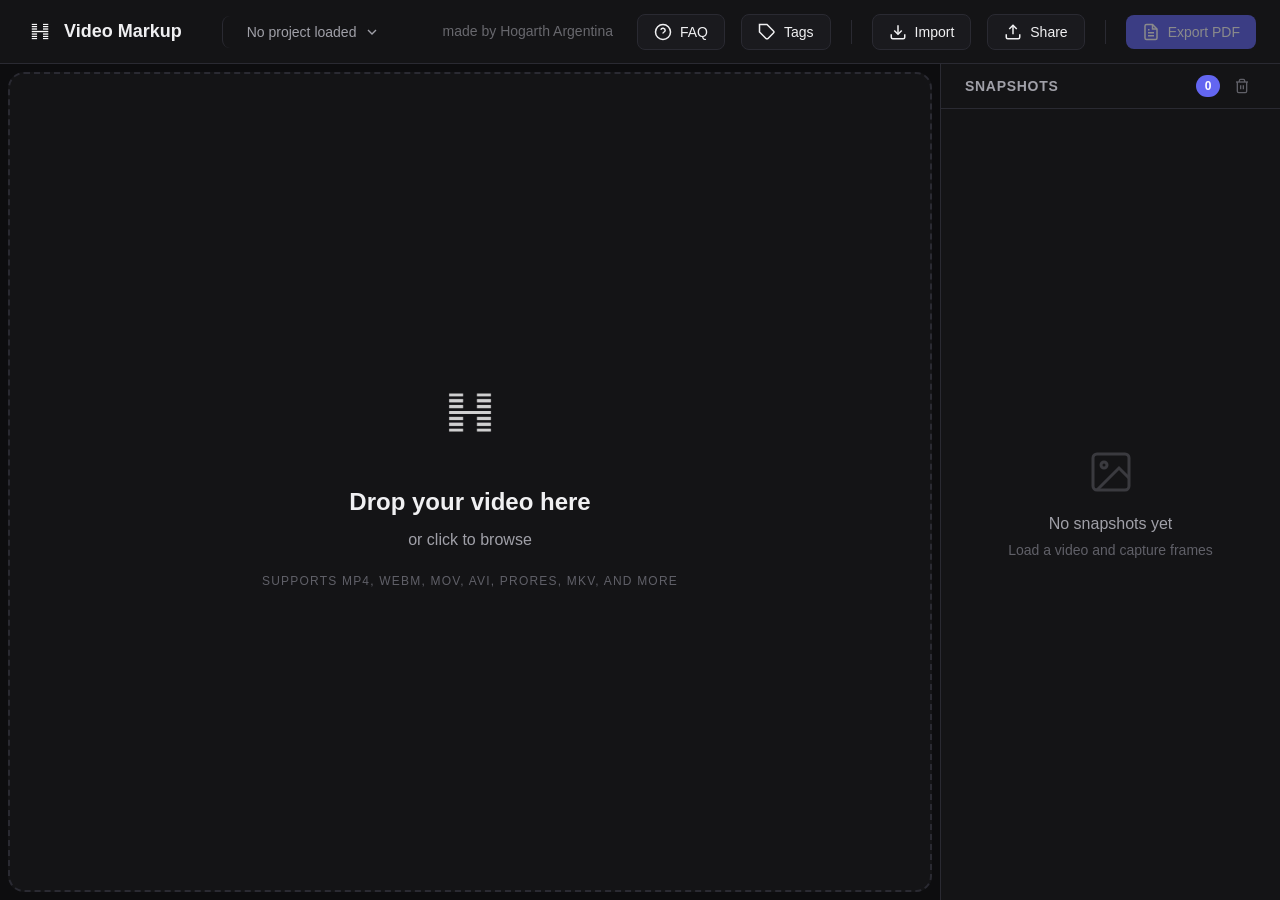
==== commit bd933e92: "Remove login - main is public version - Removed login overlay and authentication modal from index.ht" ====
--- a/index.html
+++ b/index.html
@@ -18,36 +18,6 @@
     <link rel="stylesheet" href="css/drawing-tools.css">
 </head>
 <body>
-    <!-- Login Overlay -->
-    <div id="loginOverlay" class="login-overlay" hidden>
-        <div class="login-container">
-            <div class="login-header">
-                <img src="HogarthIsologo.png" alt="Hogarth" class="login-logo">
-                <h1>Video Markup</h1>
-                <p>Post-Production Coordinator</p>
-            </div>
-            <form id="loginForm" class="login-form">
-                <div class="login-field">
-                    <label for="loginPassword">Password</label>
-                    <input 
-                        type="password" 
-                        id="loginPassword" 
-                        placeholder="Enter password" 
-                        autocomplete="current-password"
-                        required
-                    >
-                </div>
-                <div id="loginError" class="login-error" style="display: none;"></div>
-                <button type="submit" id="loginBtn" class="login-btn">Login</button>
-            </form>
-            <div class="login-footer">
-                <p>made by Hogarth Argentina</p>
-            </div>
-        </div>
-    </div>
-
-    <!-- App Content (Hidden until authenticated) -->
-    <div id="appContent" hidden>
     <!-- Header -->
     <header class="app-header">
         <div class="header-left">
@@ -867,17 +837,12 @@
         <div class="tooltip-content"></div>
         <div class="tooltip-shortcut"></div>
     </div>
-    
-    </div><!-- End appContent -->
 
     <!-- Scripts (Local Libraries) -->
     <script src="libs/fabric.min.js"></script>
     <script src="libs/dexie.js"></script>
     <script src="libs/jspdf.umd.min.js"></script>
     <script src="libs/jszip.min.js"></script>
-    
-    <!-- Authentication (Load First) -->
-    <script src="js/auth.js"></script>
     
     <!-- App Scripts - Core Modules (Load First) -->
     <script src="js/error-handler.js"></script>
--- a/css/main.css
+++ b/css/main.css
@@ -618,164 +618,6 @@
 }
 
 /* ===========================================
-   Login Overlay
-   =========================================== */
-
-.login-overlay {
-    position: fixed;
-    inset: 0;
-    background: linear-gradient(135deg, var(--bg-primary) 0%, var(--bg-secondary) 100%);
-    display: flex;
-    align-items: center;
-    justify-content: center;
-    z-index: 999999;
-    animation: fadeIn 0.3s ease;
-}
-
-@keyframes fadeIn {
-    from { opacity: 0; }
-    to { opacity: 1; }
-}
-
-.login-container {
-    background: var(--bg-secondary);
-    border: 1px solid var(--border-color);
-    border-radius: var(--radius-xl);
-    padding: var(--spacing-2xl);
-    width: 100%;
-    max-width: 400px;
-    box-shadow: 0 20px 60px rgba(0, 0, 0, 0.5);
-    animation: slideUp 0.4s ease;
-}
-
-@keyframes slideUp {
-    from {
-        opacity: 0;
-        transform: translateY(20px);
-    }
-    to {
-        opacity: 1;
-        transform: translateY(0);
-    }
-}
-
-.login-header {
-    text-align: center;
-    margin-bottom: var(--spacing-xl);
-}
-
-.login-logo {
-    width: 64px;
-    height: 64px;
-    object-fit: contain;
-    margin-bottom: var(--spacing-md);
-}
-
-.login-header h1 {
-    font-size: 1.5rem;
-    font-weight: 600;
-    color: var(--text-primary);
-    margin: 0 0 var(--spacing-xs) 0;
-}
-
-.login-header p {
-    font-size: 0.875rem;
-    color: var(--text-secondary);
-    margin: 0;
-}
-
-.login-form {
-    display: flex;
-    flex-direction: column;
-    gap: var(--spacing-lg);
-}
-
-.login-field {
-    display: flex;
-    flex-direction: column;
-    gap: var(--spacing-sm);
-}
-
-.login-field label {
-    font-size: 0.875rem;
-    font-weight: 600;
-    color: var(--text-primary);
-}
-
-.login-field input {
-    padding: var(--spacing-md);
-    background: var(--bg-tertiary);
-    border: 2px solid var(--border-color);
-    border-radius: var(--radius-md);
-    color: var(--text-primary);
-    font-size: 1rem;
-    font-family: var(--font-mono);
-    transition: all 0.2s ease;
-}
-
-.login-field input:focus {
-    outline: none;
-    border-color: var(--accent-primary);
-    background: var(--bg-elevated);
-    box-shadow: 0 0 0 3px var(--accent-glow);
-}
-
-.login-error {
-    padding: var(--spacing-md);
-    background: rgba(255, 59, 59, 0.1);
-    border: 1px solid var(--danger);
-    border-radius: var(--radius-md);
-    color: var(--danger);
-    font-size: 0.875rem;
-    text-align: center;
-    animation: shake 0.4s ease;
-}
-
-@keyframes shake {
-    0%, 100% { transform: translateX(0); }
-    25% { transform: translateX(-10px); }
-    75% { transform: translateX(10px); }
-}
-
-.login-btn {
-    padding: var(--spacing-md) var(--spacing-lg);
-    background: var(--accent-primary);
-    color: white;
-    border: none;
-    border-radius: var(--radius-md);
-    font-size: 1rem;
-    font-weight: 600;
-    cursor: pointer;
-    transition: all 0.2s ease;
-}
-
-.login-btn:hover:not(:disabled) {
-    background: var(--accent-secondary);
-    transform: translateY(-1px);
-    box-shadow: 0 4px 12px var(--accent-glow);
-}
-
-.login-btn:active:not(:disabled) {
-    transform: translateY(0);
-}
-
-.login-btn:disabled {
-    opacity: 0.6;
-    cursor: not-allowed;
-}
-
-.login-footer {
-    margin-top: var(--spacing-xl);
-    text-align: center;
-}
-
-.login-footer p {
-    font-size: 0.75rem;
-    color: var(--text-muted);
-    margin: 0;
-}
-
-/* ===========================================
    Toast Notifications
    =========================================== */
 
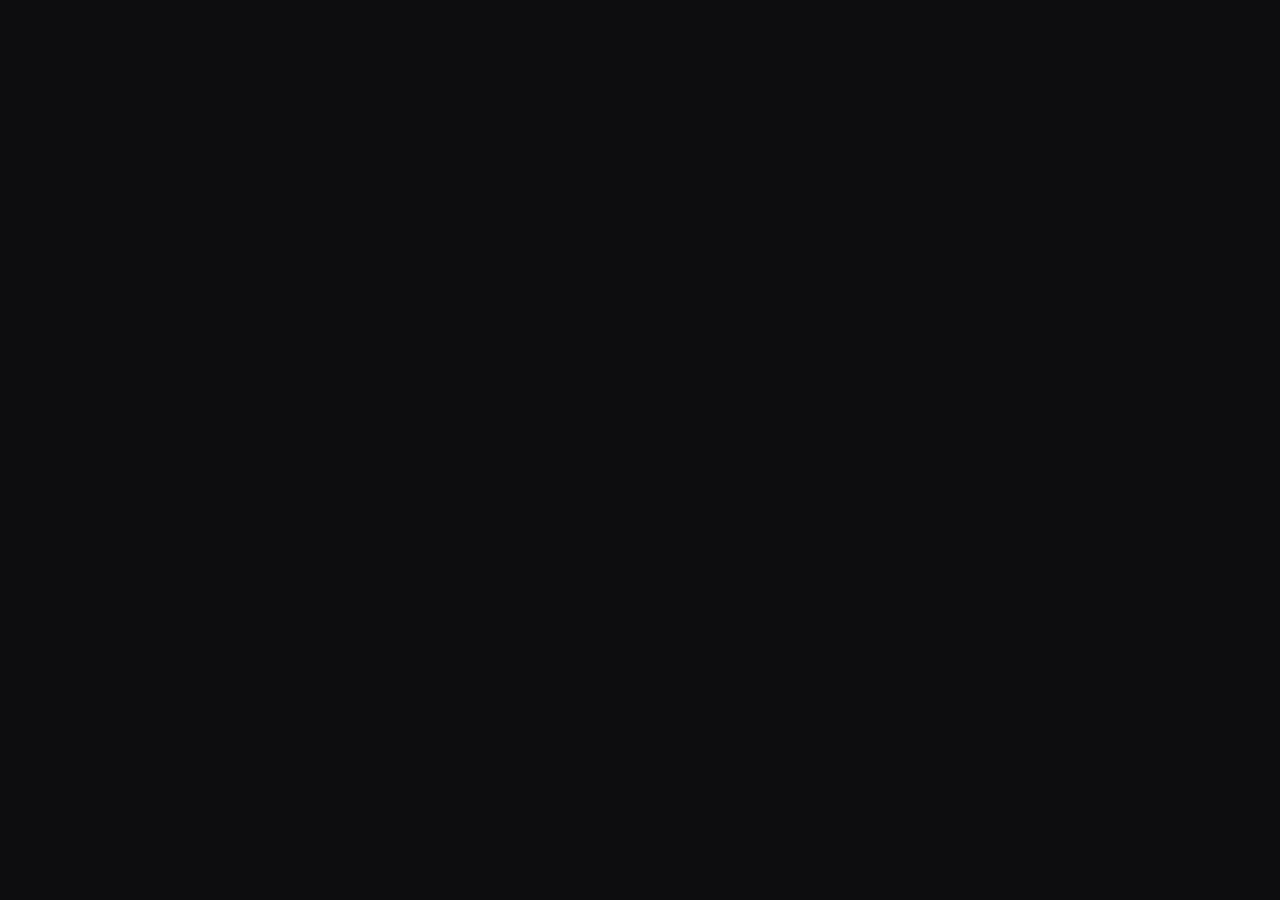
==== commit 02030e9c: "Update login screen text to 'Post-Production Helper Tool' Changed subtitle from 'Post-Production Coo" ====
--- a/index.html
+++ b/index.html
@@ -3,7 +3,7 @@
 <head>
     <meta charset="UTF-8">
     <meta name="viewport" content="width=device-width, initial-scale=1.0">
-    <title>Video Markup - Post-Production Coordinator</title>
+    <title>Video Markup - Post-Production Helper Tool</title>
     
     <!-- Favicon -->
     <link rel="icon" type="image/png" href="HogarthIsologo.png">
@@ -18,6 +18,36 @@
     <link rel="stylesheet" href="css/drawing-tools.css">
 </head>
 <body>
+    <!-- Login Overlay -->
+    <div id="loginOverlay" class="login-overlay" hidden>
+        <div class="login-container">
+            <div class="login-header">
+                <img src="HogarthIsologo.png" alt="Hogarth" class="login-logo">
+                <h1>Video Markup</h1>
+                <p>Post-Production Helper Tool</p>
+            </div>
+            <form id="loginForm" class="login-form">
+                <div class="login-field">
+                    <label for="loginPassword">Password</label>
+                    <input 
+                        type="password" 
+                        id="loginPassword" 
+                        placeholder="Enter password" 
+                        autocomplete="current-password"
+                        required
+                    >
+                </div>
+                <div id="loginError" class="login-error" style="display: none;"></div>
+                <button type="submit" id="loginBtn" class="login-btn">Login</button>
+            </form>
+            <div class="login-footer">
+                <p>made by Hogarth Argentina</p>
+            </div>
+        </div>
+    </div>
+
+    <!-- App Content (Hidden until authenticated) -->
+    <div id="appContent" hidden>
     <!-- Header -->
     <header class="app-header">
         <div class="header-left">
@@ -837,12 +867,17 @@
         <div class="tooltip-content"></div>
         <div class="tooltip-shortcut"></div>
     </div>
+    
+    </div><!-- End appContent -->
 
     <!-- Scripts (Local Libraries) -->
     <script src="libs/fabric.min.js"></script>
     <script src="libs/dexie.js"></script>
     <script src="libs/jspdf.umd.min.js"></script>
     <script src="libs/jszip.min.js"></script>
+    
+    <!-- Authentication (Load First) -->
+    <script src="js/auth.js"></script>
     
     <!-- App Scripts - Core Modules (Load First) -->
     <script src="js/error-handler.js"></script>
